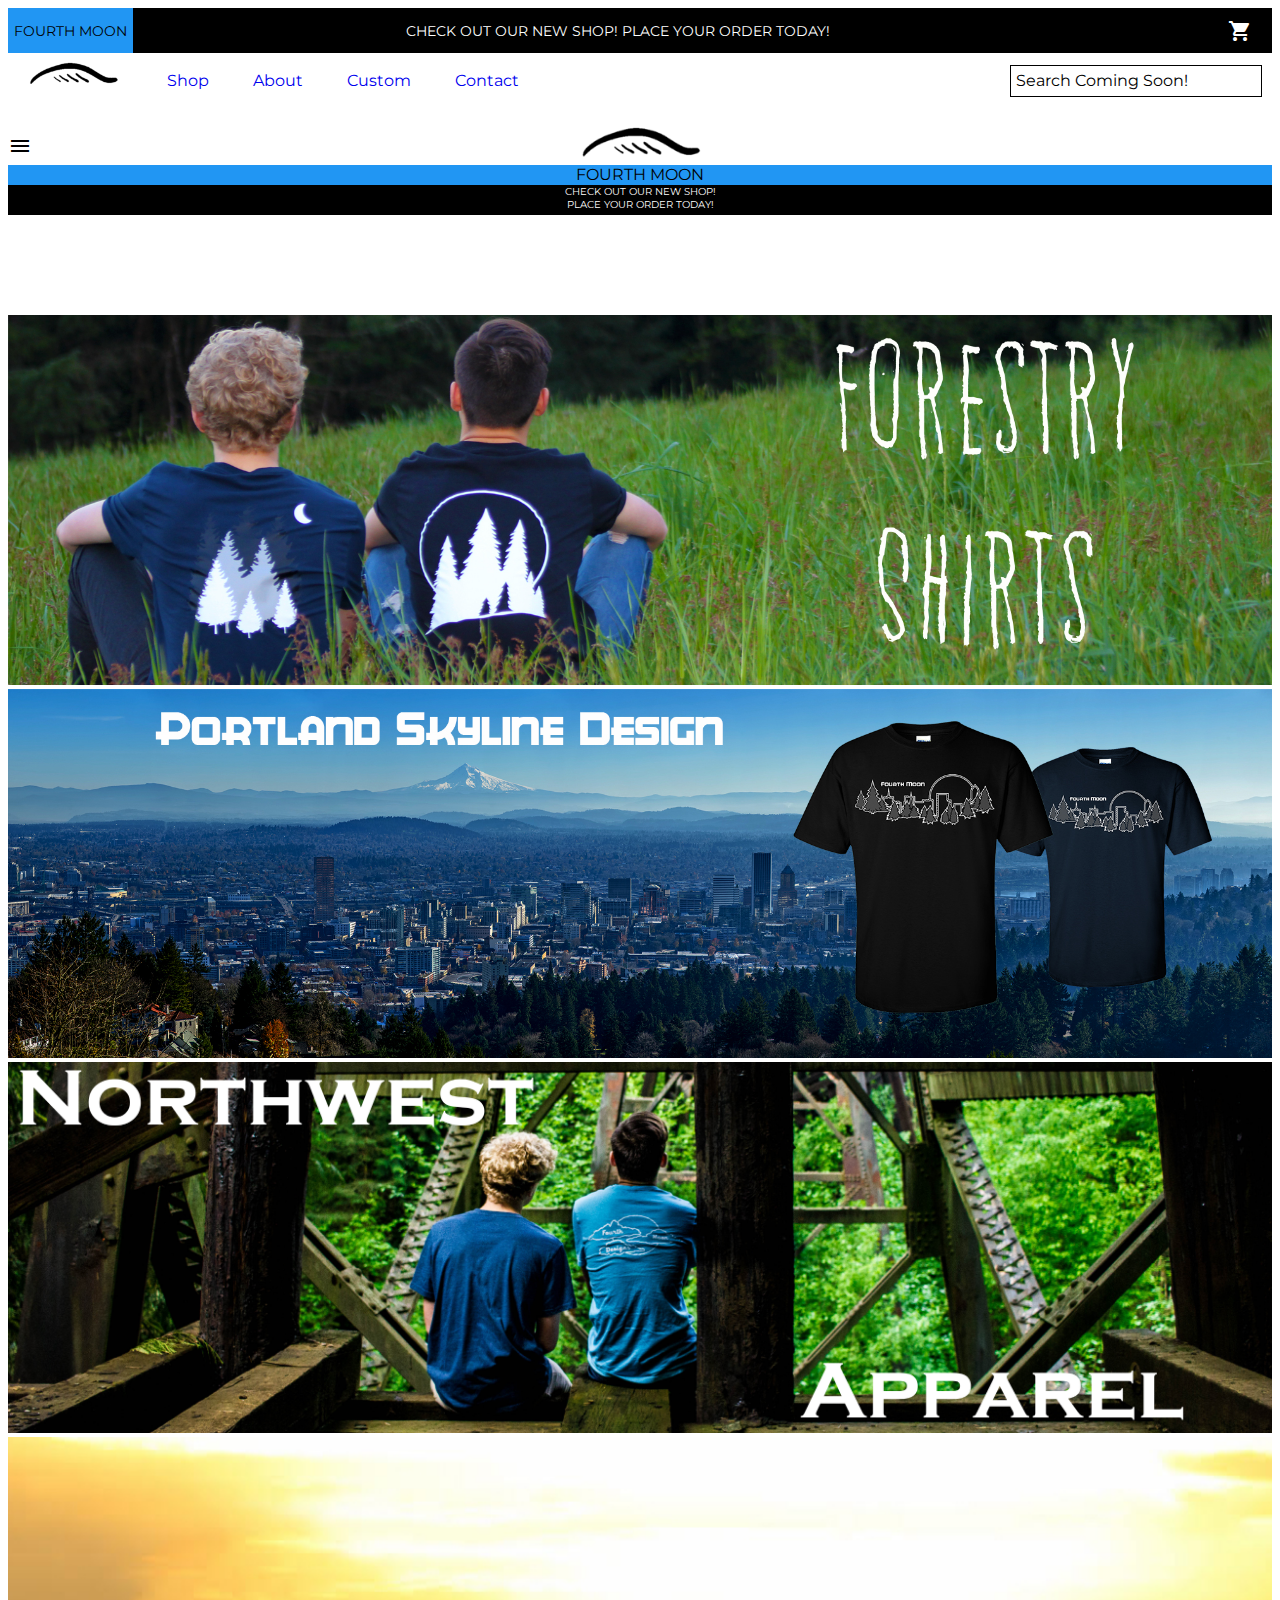
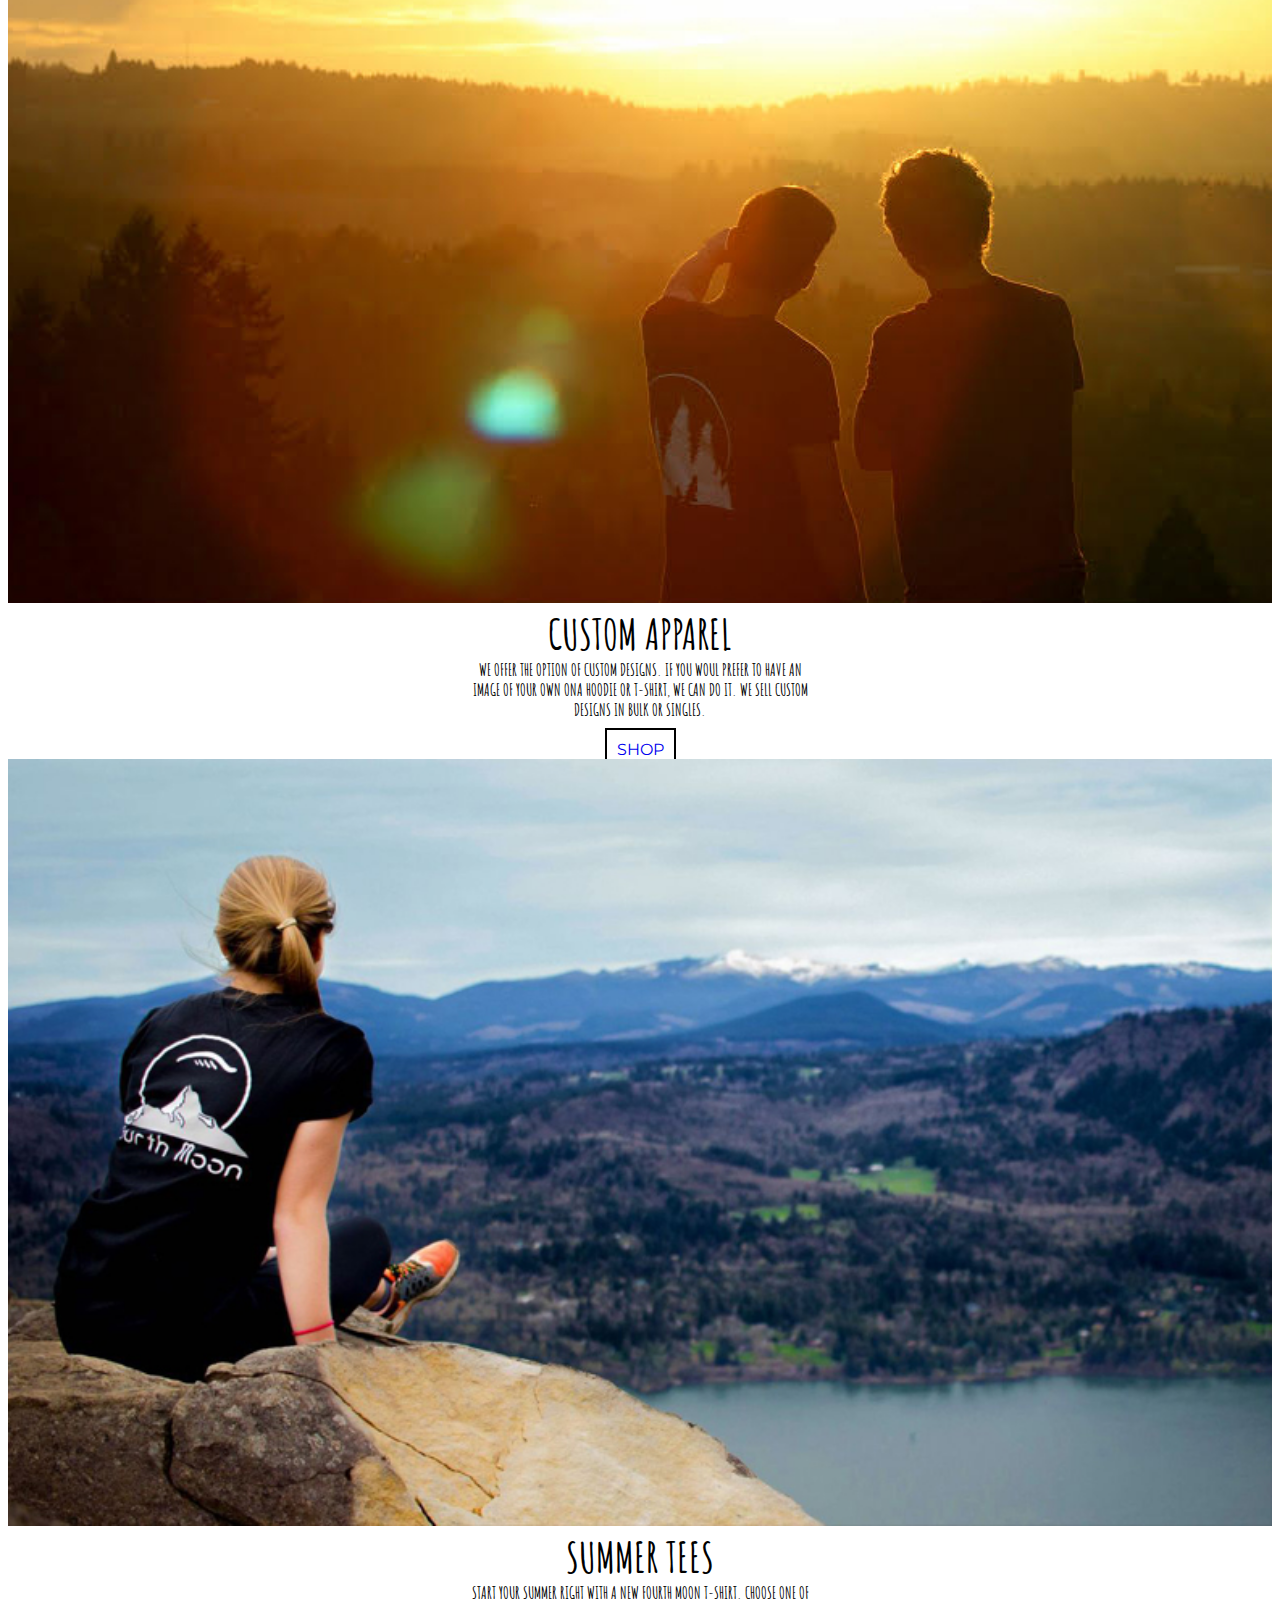
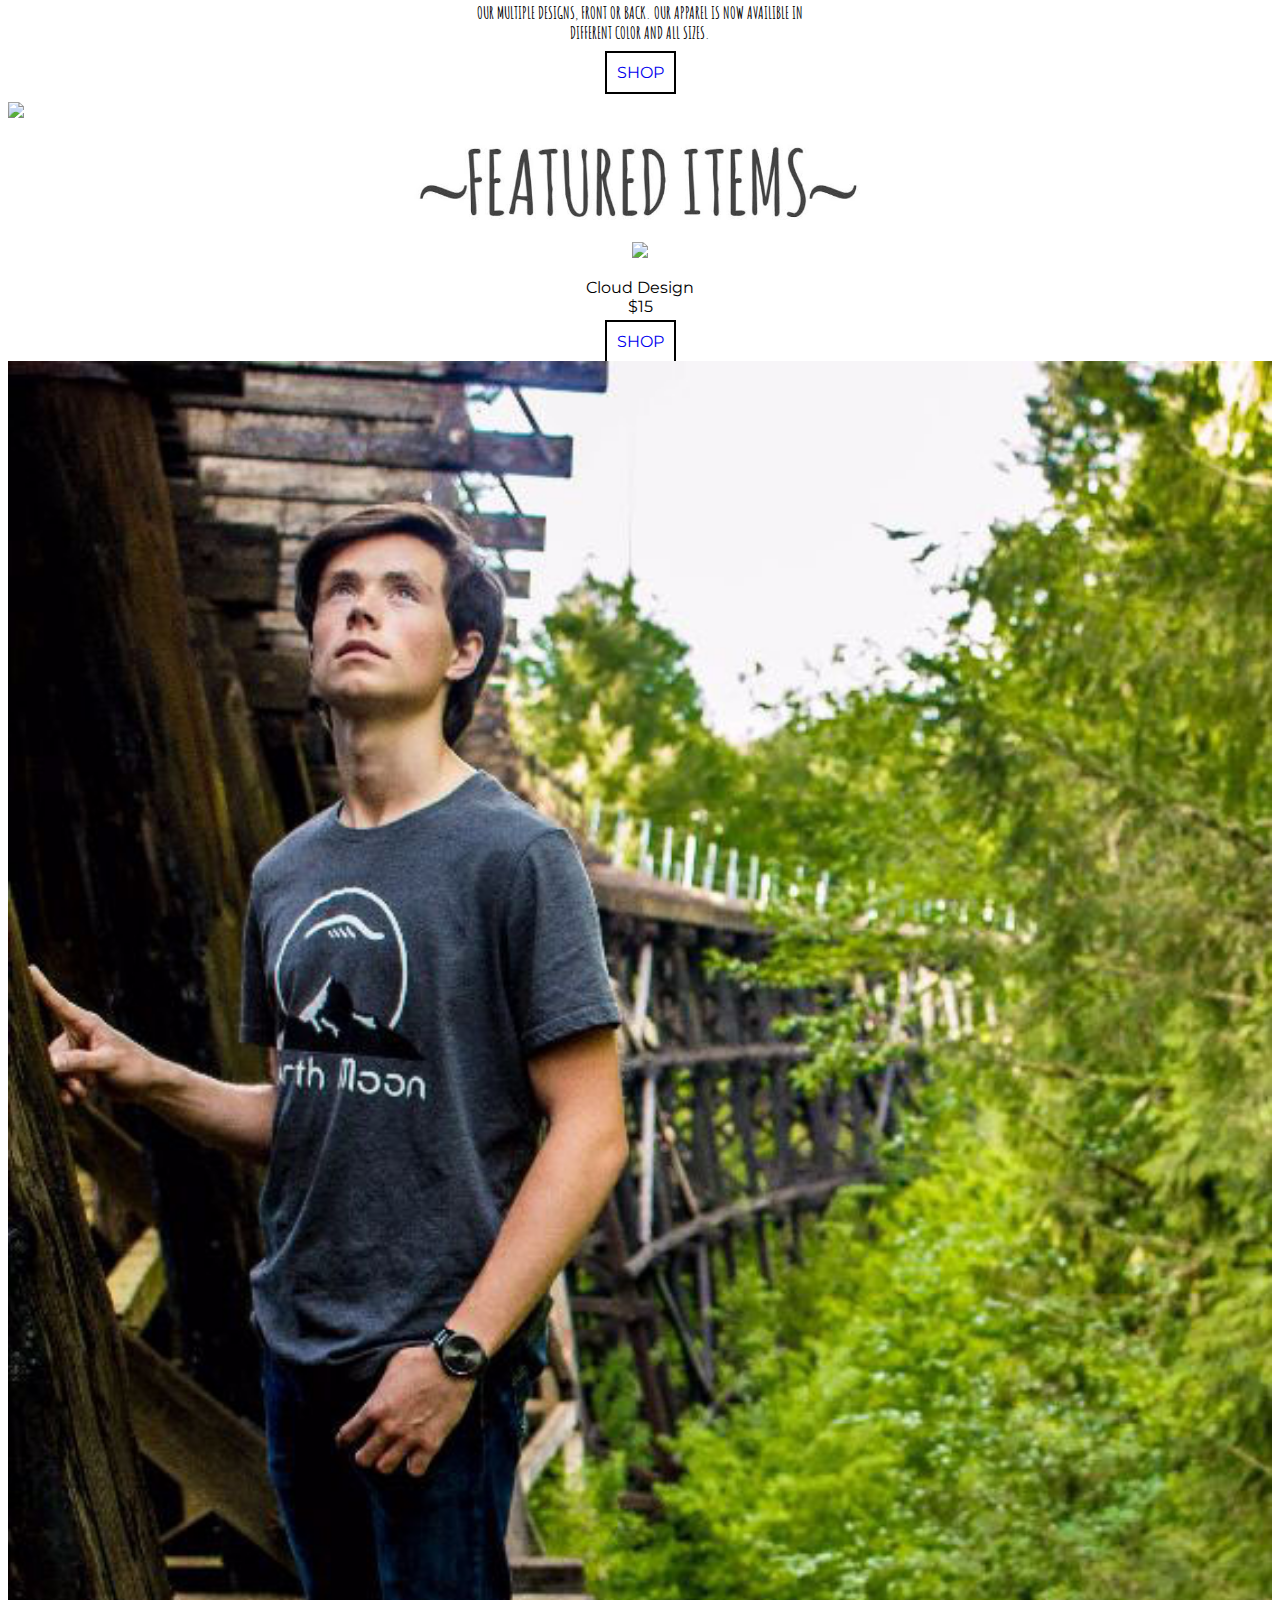
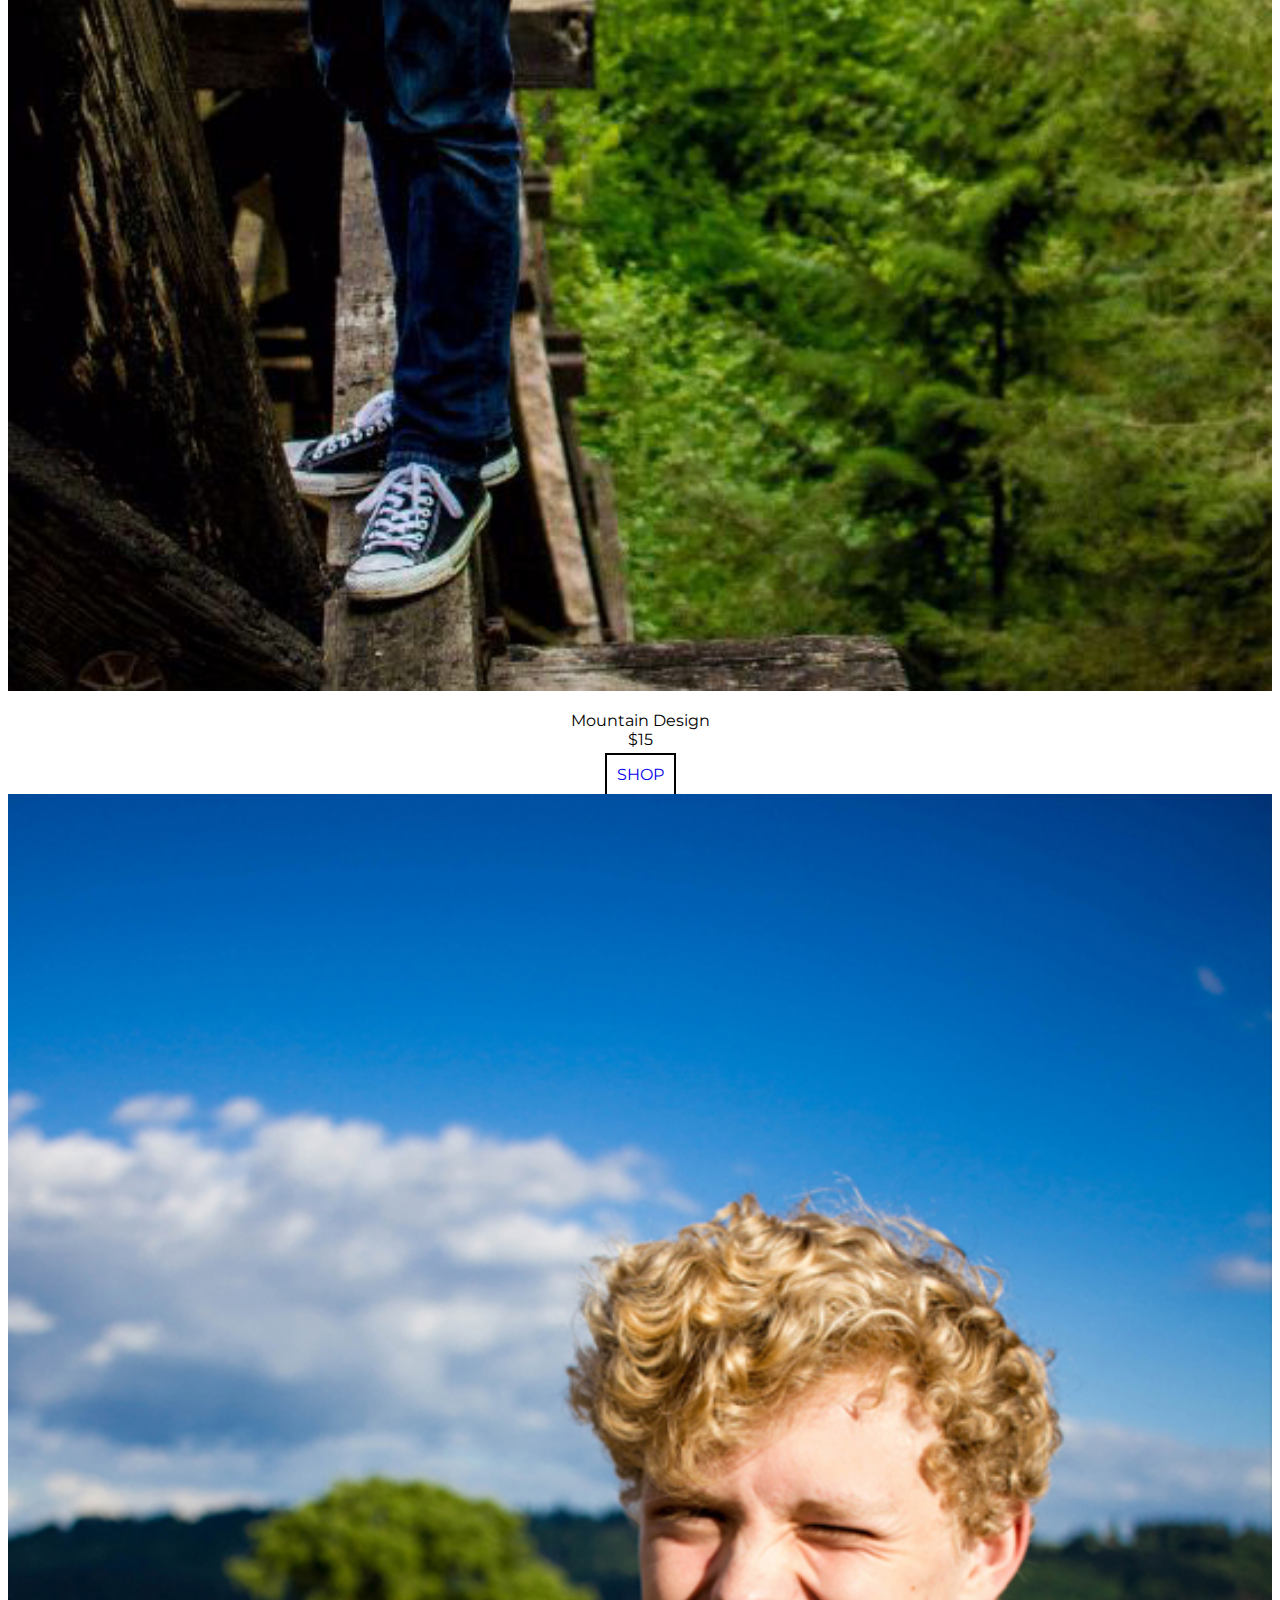
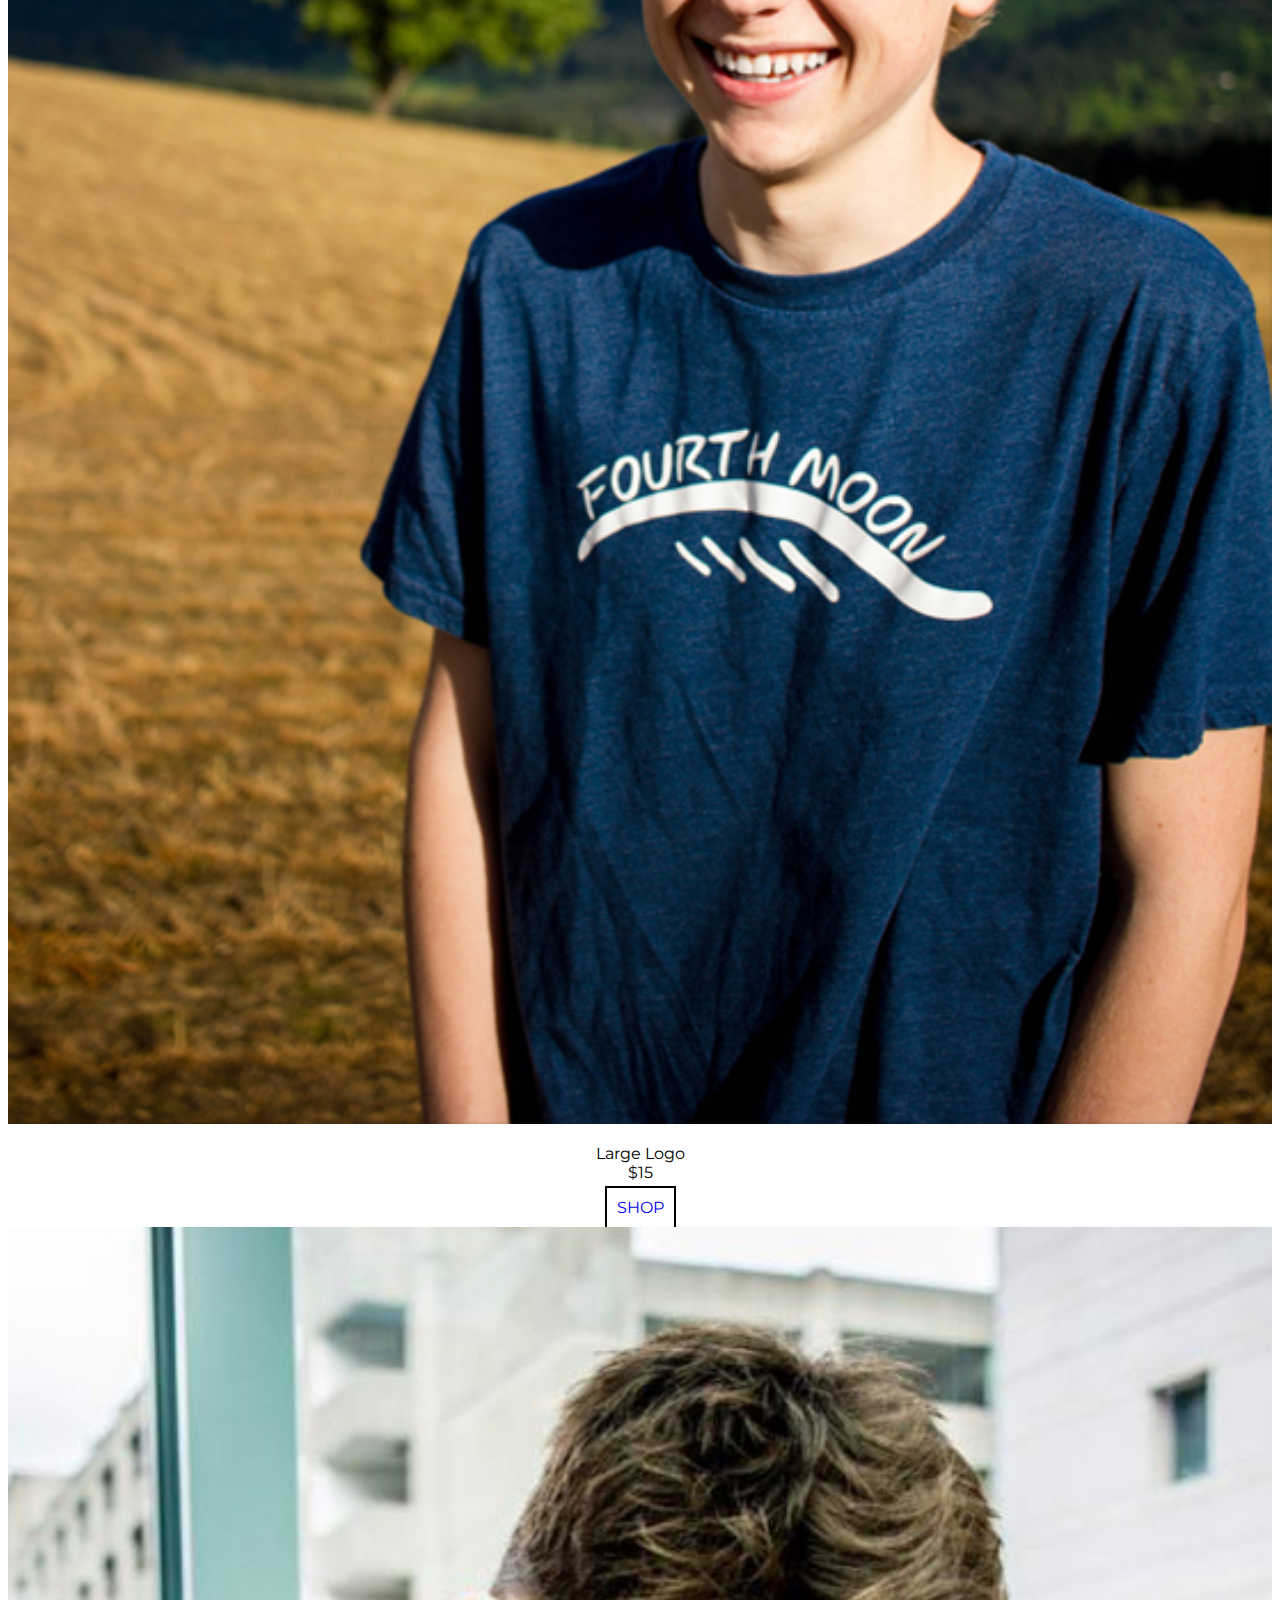
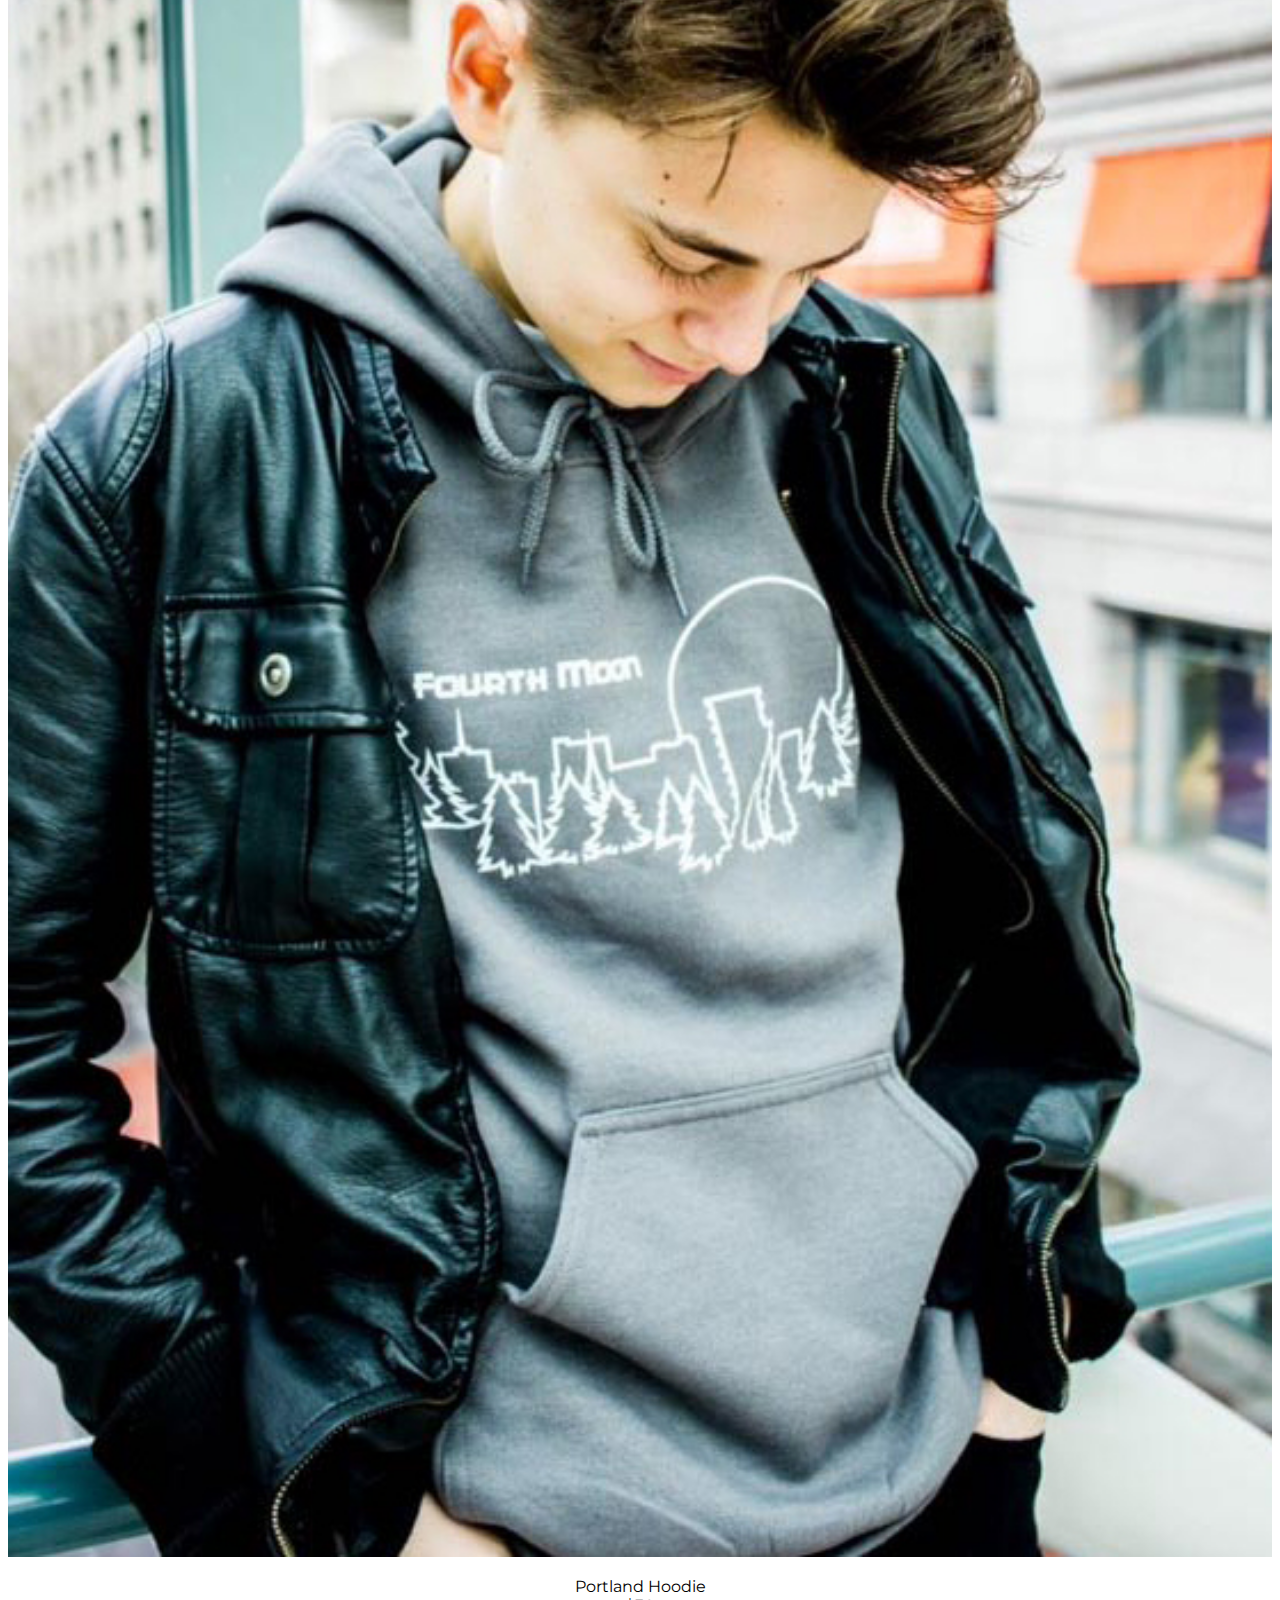
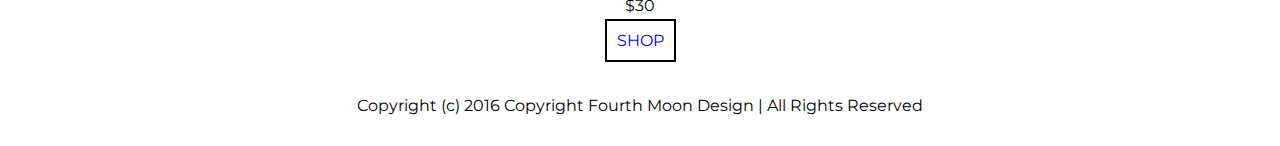
==== index.html @ 60576c17 "Version 1.0" ====
<!-- BEFORE UPLOAD:
-ADD HOTJAR STUFF
-ADD PHP STUFF
-->

<!DOCTYPE html>

<html>

<head>
  <!-- Stylesheet and Framework -->
  <link rel="stylesheet" href="http://www.w3schools.com/lib/w3.css">
  <link rel="stylesheet" type="text/css" href="style.css">
  <script src="http://ajax.googleapis.com/ajax/libs/jquery/1.12.2/jquery.min.js"></script>
  <!-- Slideshow -->
  <link rel="stylesheet" type="text/css" href="http://cdn.jsdelivr.net/jquery.slick/1.5.9/slick.css"/>
  <link rel="stylesheet" type="text/css" href="slick/slick-theme.css"/>
  <!-- Link to Google Resources -->
  <link href="https://fonts.googleapis.com/icon?family=Material+Icons" rel="stylesheet">
  <!-- Fonts -->
  <link href='https://fonts.googleapis.com/css?family=Montserrat:700' rel='stylesheet' type='text/css'>
  <link href='https://fonts.googleapis.com/css?family=Roboto:500' rel='stylesheet' type='text/css'>
  <link href='https://fonts.googleapis.com/css?family=Amatic+SC' rel='stylesheet' type='text/css'>
  <!-- Title and Favicon -->
  <title>Fourth Moon Design</title>
  <link rel="shortcut icon" href="favicon.ico" type="image/x-icon">
  <!-- Meta and Credits -->
  <meta name="description" content="Fourth Moon Design">
  <meta name="keywords" content="HTML,CSS,Javascript,PHP">
  <meta name="author" content="Spencer Sproul">
  <!-- Mobile Stuff -->
  <meta content='width=device-width, initial-scale=1.0, maximum-scale=1.0, user-scalable=0' name='viewport' /></head>

<body>

  <!-- Header -->

<header class="w3-top w3-hide-medium w3-hide-small">

  <!-- Announcement Bar -->

  <div id='fbar'><p>FOURTH MOON</p></div>

  <div id='abar'>
    <p>CHECK OUT OUR NEW SHOP! PLACE YOUR ORDER TODAY!<a id="cart" href="http://shop.fourthmoondesign.com"><i class="material-icons">shopping_cart</i></a></p>
  </div>

  <!-- Navigation -->

  <ul class="navbar">
    <li id="logo"><a href="index.html"><img class="logo" src="img/navlogo-invert.png"></a></li>
    <li><a href="http://shop.fourthmoondesign.com">Shop</a></li>
    <li><a href="about.html">About</a></li>
    <li><a href="custom.html">Custom</a></li>
    <li><a href="contact.html">Contact</a></li>
    <li id="search"><p style="margin-top:-18px;margin-left:5px;">Search Coming Soon!</p></li>
  </ul>
</header>

<!-- Mobile Header -->

<header style="background-color:#FFF;" class="w3-top w3-hide-large">

  <nav class="w3-sidenav w3-animate-left w3-top" style="display:none">
    <a href="javascript:void(0)" onclick="w3_close()" class="w3-closenav w3-dark-grey"><i class="material-icons">clear</i> Menu</a>
    <a href="index.html"><i class="material-icons">home</i> Home</a>
    <a href="about.html"><i class="material-icons">info</i> About</a>
    <a href="http://shop.fourthmoondesign.com"><i class="material-icons">shopping_cart</i> Shop</a>
    <a href="custom.html"><i class="material-icons">mode_edit</i> Custom</a>
    <a href="contact.html"><i class="material-icons">phone</i> Contact</a>
  </nav>

  <div class="w3-top topbar w3-container">
    <span class="w3-opennav w3-xlarge" onclick="w3_open()"><i id="menui" class="material-icons w3-xxlarge">menu</i></span>
    <img id="logom" src="img/navlogo-invert.png" alt="Logo">
  </div>

  <script>
    function w3_open() {
      document.getElementsByClassName("w3-sidenav")[0].style.display = "block";
    }

    function w3_close() {
      document.getElementsByClassName("w3-sidenav")[0].style.display = "none";
    }
  </script>

  <div id="mfbar"><p>FOURTH MOON</p></div>
  <div id="mabar"><p>CHECK OUT OUR NEW SHOP!<br>PLACE YOUR ORDER TODAY!</p></div>


</header>


<!-- Content -->

<div class="slideshow">
  <div><a href="http://shop.fourthmoondesign.com"><img src="img/slide/forest.jpg"></a></div>
  <div><a href="http://shop.fourthmoondesign.com"><img src="img/slide/skyline.jpg"></a></div>
  <div><a href="http://shop.fourthmoondesign.com"><img src="img/slide/chrispetebridge.jpg"></a></div>
</div>

<script src="http://code.jquery.com/jquery-1.11.0.min.js"></script>
<script src="http://code.jquery.com/jquery-migrate-1.2.1.min.js"></script>
<script type="text/javascript" src="http://cdn.jsdelivr.net/jquery.slick/1.5.9/slick.min.js"></script>
<script type="text/javascript">
    $(document).ready(function(){
        $('.slideshow').slick();
    });

    $('.slideshow').slick({
      autoplay: true,
      autoplaySpeed: 6000,
      adaptiveHeight: true,
      pauseOnHover: false,
      arrows: false,
  });
</script>

<div class="w3-half">
    <img src="img/customapparel.jpg">
    <div style="text-align:center;" class="w3-container">
      <p style="font-family:'Amatic SC';font-size:42px;font-weight:bold;margin:0;">CUSTOM APPAREL</p>
      <p style="font-family:'Amatic SC';font-weight:bold;margin:0;margin-bottom:20px;">
        WE OFFER THE OPTION OF CUSTOM DESIGNS. IF YOU WOUL PREFER TO HAVE AN
        <br>IMAGE OF YOUR OWN ONA HOODIE OR T-SHIRT, WE CAN DO IT. WE SELL CUSTOM
        <br>DESIGNS IN BULK OR SINGLES.</p>
          <a class="button" href="custom.html">SHOP</a>
    </div>
</div>

<div class="w3-half">
    <img src="img/summertees.jpg">
    <div style="text-align:center" class="w3-container">
      <p style="font-family:'Amatic SC';font-size:42px;font-weight:bold;margin:0;">SUMMER TEES</p>
      <p style="font-family:'Amatic SC';margin:0;font-weight:bold;margin-bottom:20px;">
        START YOUR SUMMER RIGHT WITH A NEW FOURTH MOON T-SHIRT. CHOOSE ONE OF
        <br>OUR MULTIPLE DESIGNS, FRONT OR BACK. OUR APPAREL IS NOW AVAILIBLE IN
        <br>DIFFERENT COLOR AND ALL SIZES.</p>
        <a class="button" href="http://shop.fourthmoondesign.com">SHOP</a>
    </div>
</div>

<img style="margin-top:20px;" src="img/double.jpg">

<div class="featured">

<img style="width:40%;display:block;margin:0 auto;" src="img/featureditems.jpg">

<div class="w3-quarter">
    <img src="img/chriscar.jpg" style="width:100%">
    <div class="w3-container">
      <p>Cloud Design<br>$15</p>
      <a href="http://shop.fourthmoondesign.com">SHOP</a>
    </div>
</div>

<div class="w3-quarter">
  <img src="img/trevortracks.jpg" style="width:100%">
  <div class="w3-container">
    <p>Mountain Design<br>$15</p>
    <a href="http://shop.fourthmoondesign.com">SHOP</a>
  </div>
</div>

<div class="w3-quarter">
  <img src="img/peterabout.jpg" style="width:100%">
  <div class="w3-container">
    <p>Large Logo<br>$15</p>
    <a href="http://shop.fourthmoondesign.com">SHOP</a>
  </div>
</div>

<div class="w3-quarter">
  <img src="img/ian.jpg" style="width:100%">
  <div class="w3-container">
    <p>Portland Hoodie<br>$30</p>
    <a href="http://shop.fourthmoondesign.com">SHOP</a>
  </div>
</div>

</div>

<footer>
  <p>Copyright (c) 2016 Copyright Fourth Moon Design | All Rights Reserved</p>
</footer>

</body>

</html>
---- style.css ----
html {
  background-color: #FFF;
  height: 100%;
  max-width: 100%;
  margin: 0;
}

.material-icons {
  vertical-align: middle;
}

a {
  text-decoration: none;
}

img {
  width: 100%;
}

/* Announcement Bar */

#fbar {
  position: absolute;
  background-color: #2196F3;
  height: 45px;
  width: 125px;
  z-index: 1;
  font-family: "Montserrat";
  font-size: 14px;
  text-align: center;
}

#abar {
  text-align: center;
  position: relative;
  background-color: #000;
  height: 45px;
  width: 100%;
  font-family: "Montserrat";
  font-size: 14px;
  color: #FFF;
  display: inline-block;
}

#mfbar {
  font-family: "Montserrat";
  text-align: center;
  width: 100%;
  background-color: #2196F3;
  height: 20px;
  margin-top: -10px;
}

#mabar {
  margin-top: -10px;
  text-align: center;
  font-size: 10px;
  color: #FFF;
  font-family: "Montserrat";
  width: 100%;
  background-color: #000;
  height: 30px;
}

#cart {
  float: right;
  color: #FFF;
  margin-right: 20px;
  margin-top: -3px;
}

#cart:hover {
  transition: opacity 0.25s ease;
  opacity: .5;
}

/* Navbar */

nav a {
  font-family: "Montserrat";
  height: 50px;
}

.w3-sidenav {
  z-index: 2;
}

.navbar {
  list-style-type: none;
  height: 60px;
  background: rgba(255,255,255,0.7);
  margin-top: -5px;
  font-family: "Montserrat";
}

.navbar li {
  display: inline;
  margin-left: 40px;
  line-height: 65px;
}

.topbar {
  background-color: #FFF;
  position: relative;
  margin: 0 auto;
}

#logo {
  margin-left: -25px;
}

#logom {
  max-height: 35px;
  width: auto;
  display: block;
  margin: 0 auto;
  margin-top: 10px;
}

#menui {
  position: absolute;
  margin-top: 10px;
}

.logo {
  max-width: 100px;
  height: auto;
}

.navbar li:hover {
  transition: color 0.25s ease;
  color: #2196F3;
}

#search {
  width: 250px;
  height: 30px;
  float: right;
  border: 1px solid black;
  margin: 10px;
  margin-top: 17px;
}

/* Slideshow */

.slideshow {
  position: relative;
  margin: 0;
  margin-top: 100px;
  margin-bottom: 0;
}

/* Content */

textarea {
  height: 100px;
}

#map {
  width: 100%;
  height: 300px;
  background-color: #ccc;
  float: right;
  margin-top: 10px;
}

.featured {
  text-align: center;
  font-family: "Montserrat";
}

.featured a {
  padding: 10px;
  background-color: white;
  border: 2px solid black;
}

.featured a:hover {
  transition: background-color .25s ease;
  background-color: #000;
  transition: color .25s ease;
  color: #FFF;
}

.featured p {
  font-family: "Montserrat";
  text-align: center;
}

.frontimg img {
  margin-top: 5px;
  margin:
}

.featured div {
  margin-bottom: 10px;
}

.team p {
  font-family: 'Montserrat';
  text-align: center;
}

.team {
  padding: 0;
}

.title {
  font-family: "Roboto";
  font-size: 32px;
  font-weight: bold;
  text-align: center;
}

.promotext {
  font-family: "Montserrat";
  font-size: 16px;;
  clear: both;
  margin-top: -25px;
  word-wrap: break-word;
}

@media screen only and (min-width: 600px){
  .promotext{
    font-size: 50px;
  }
}

.button {
  padding: 10px;
  background-color: white;
  border: 2px solid black;
  font-family: 'Montserrat';
  text-align: center;
}

.button:hover {
  transition: background-color .25s ease;
  background-color: #000;
  transition: color .25s ease;
  color: #FFF;
}

/* Footer */

footer {
  background-color: #FFF;
  text-align: center;
  font-family: "Montserrat";
  height: 80px;
  clear: both;
  position: relative;
}

footer p{
  line-height: 80px;
}
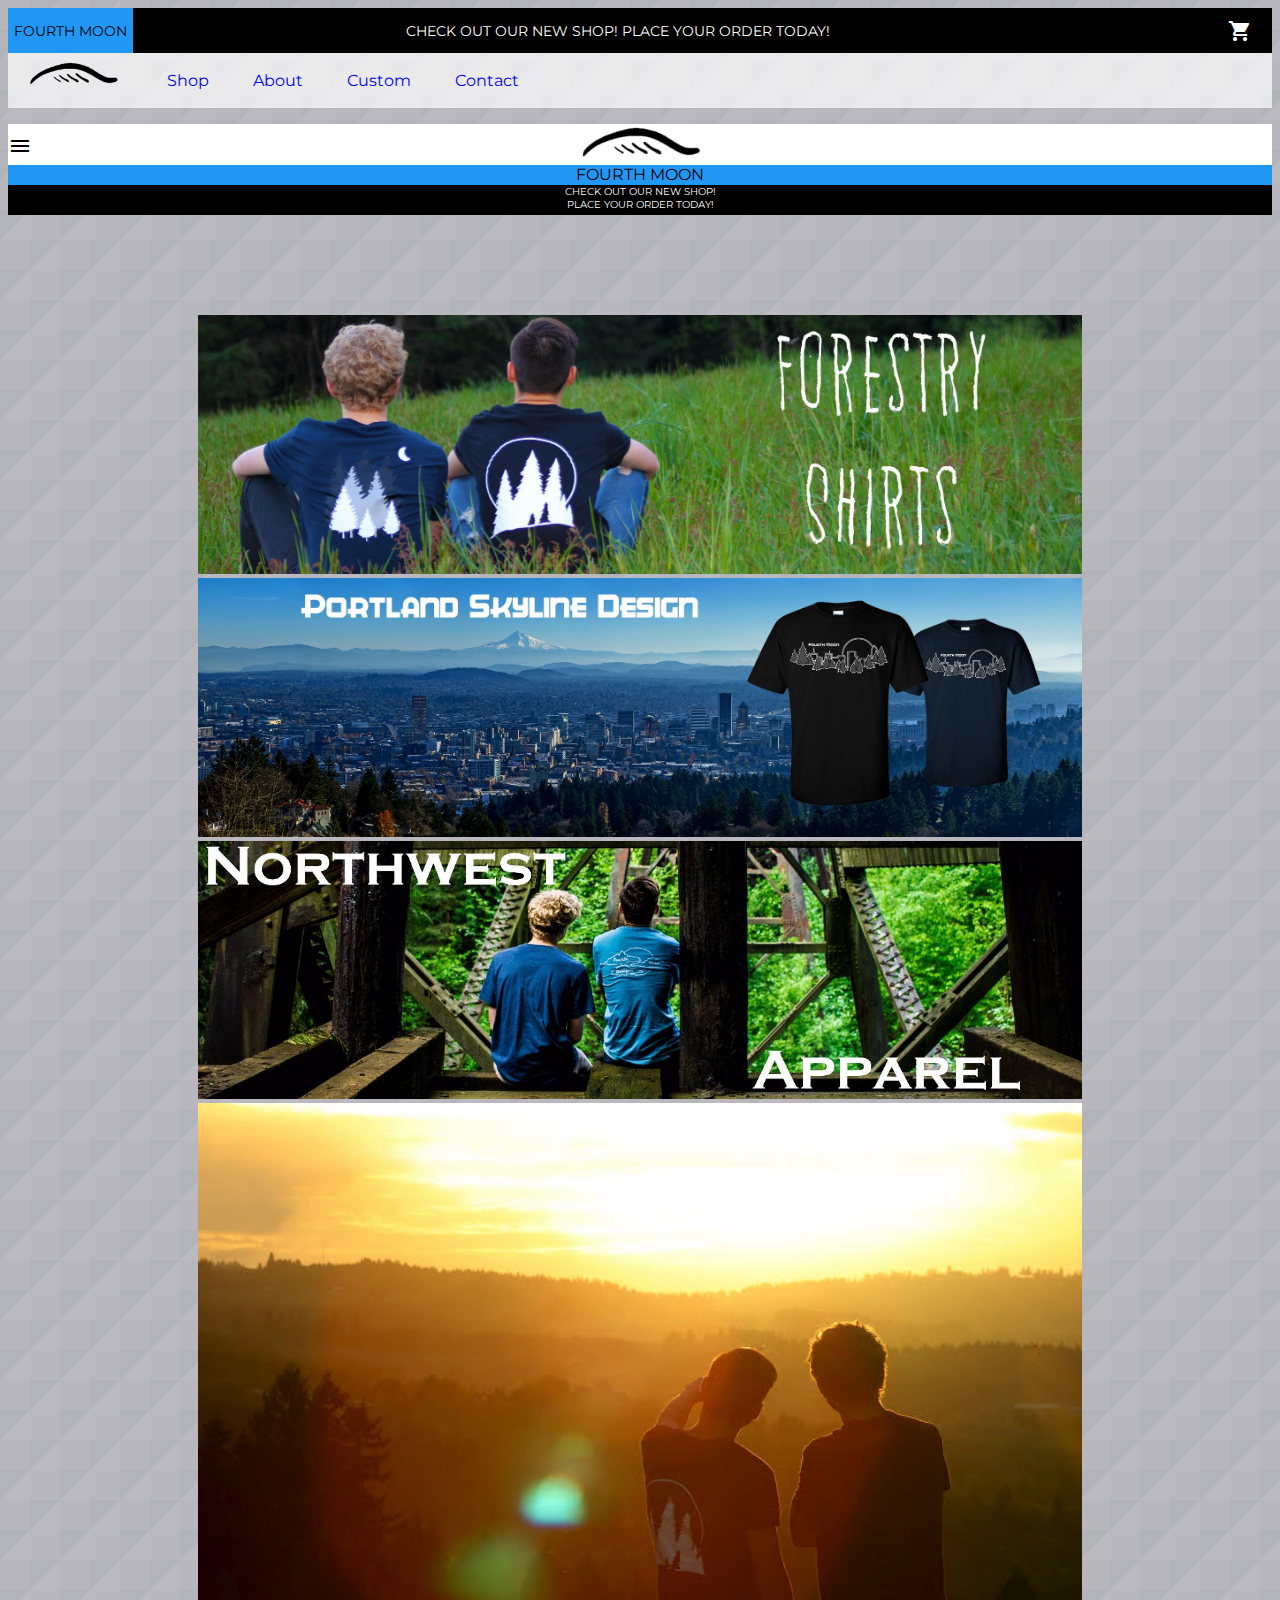
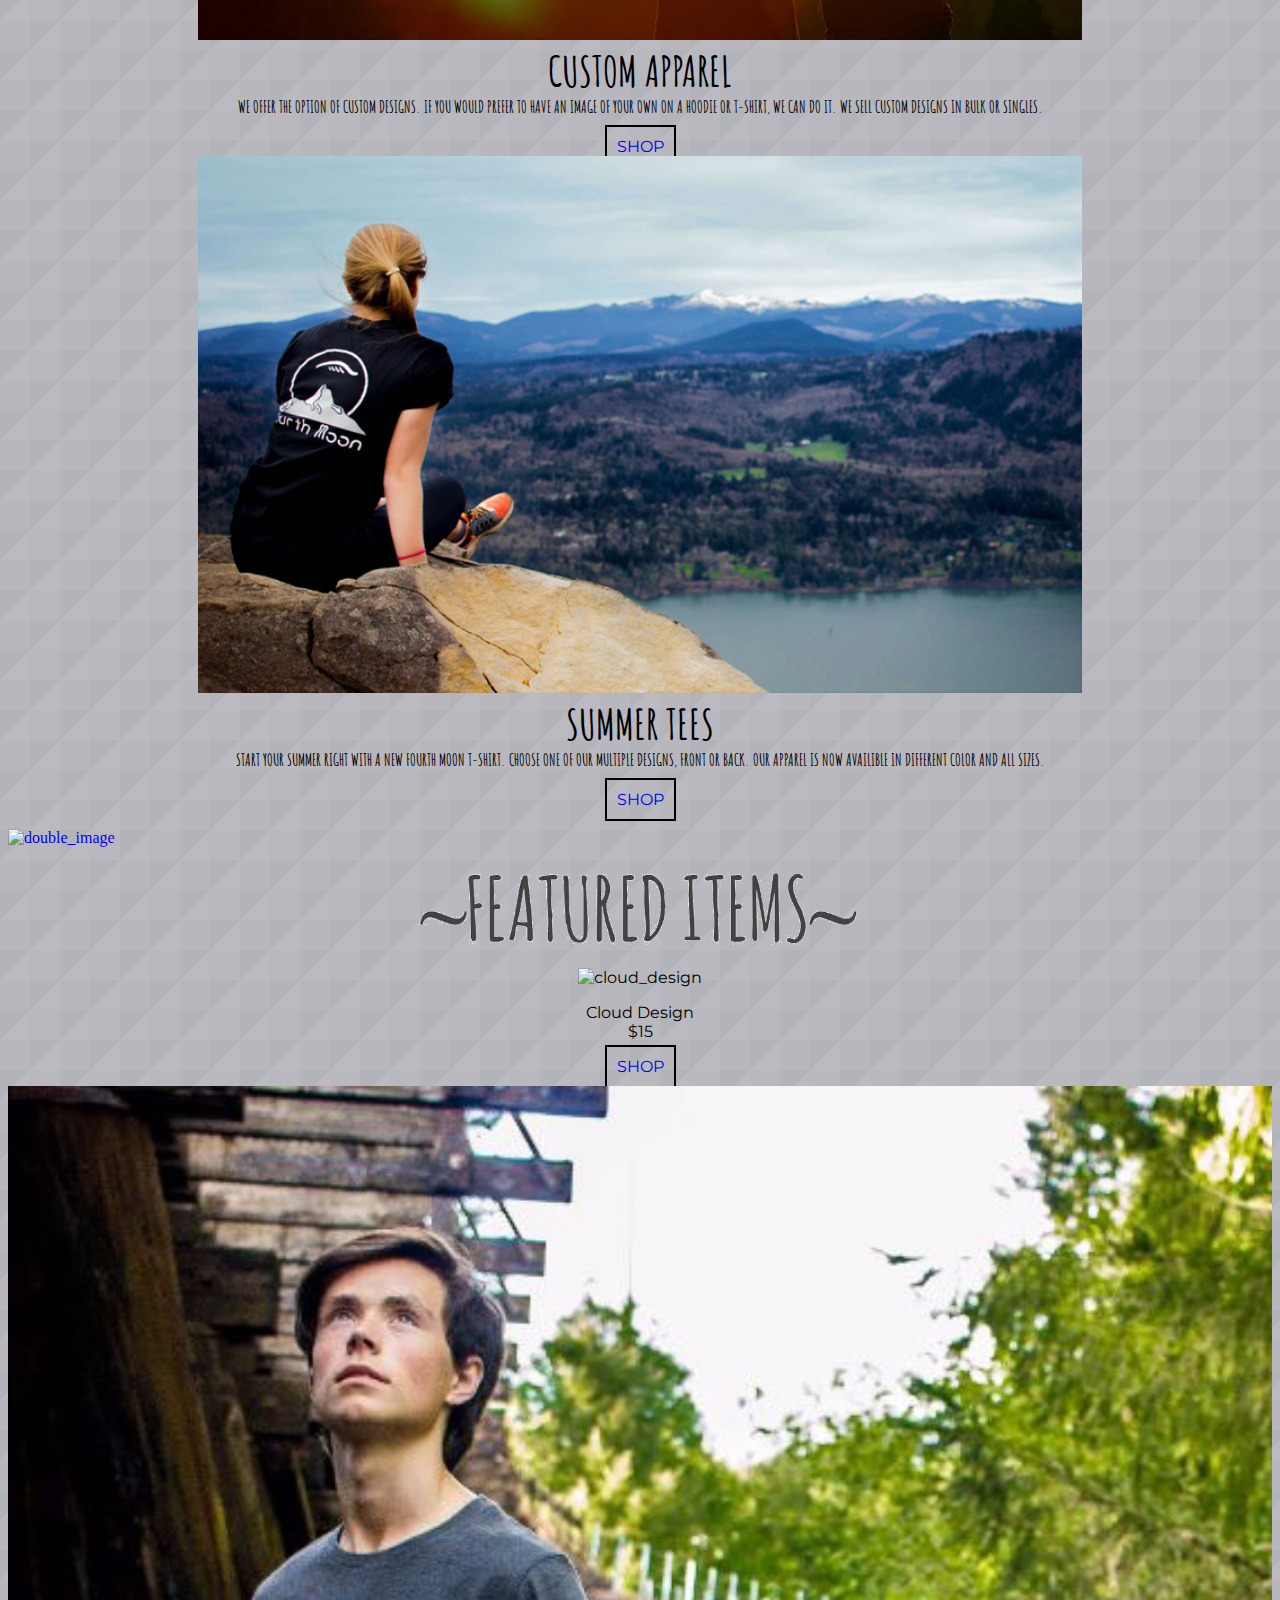
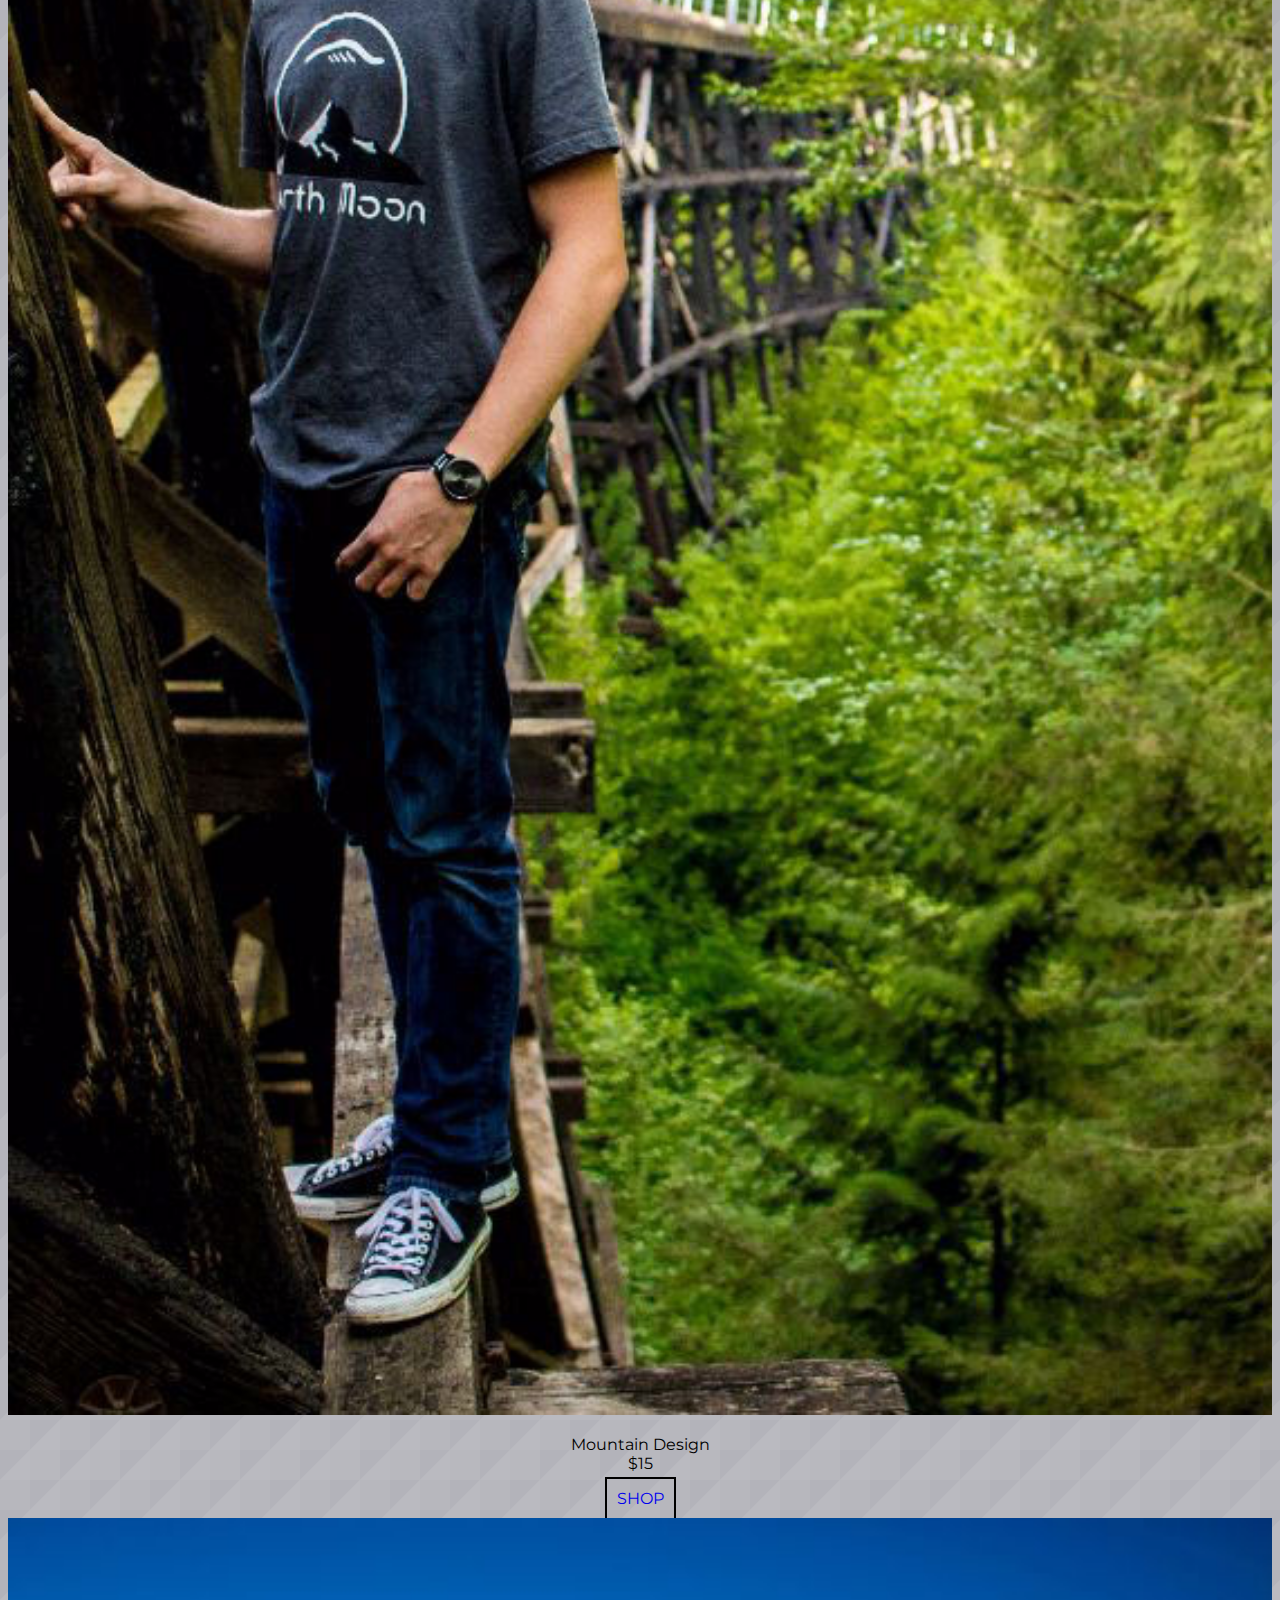
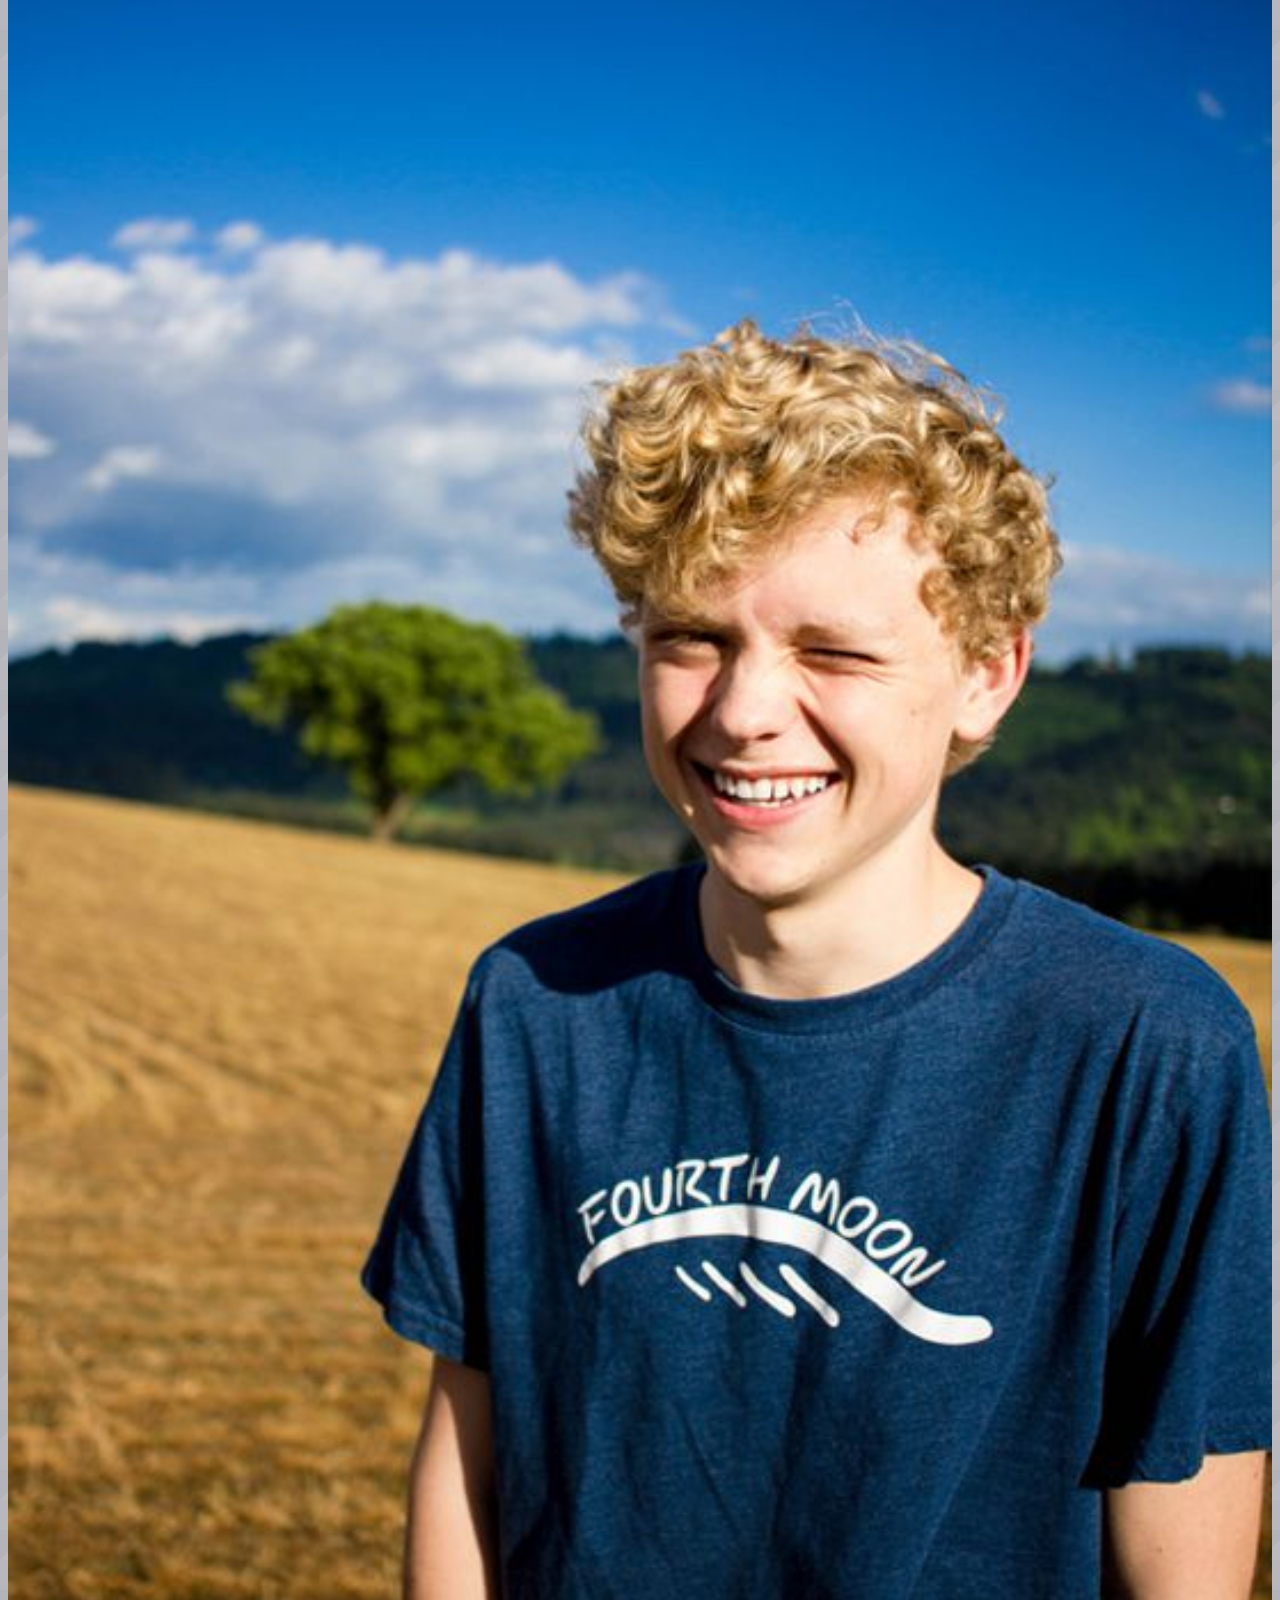
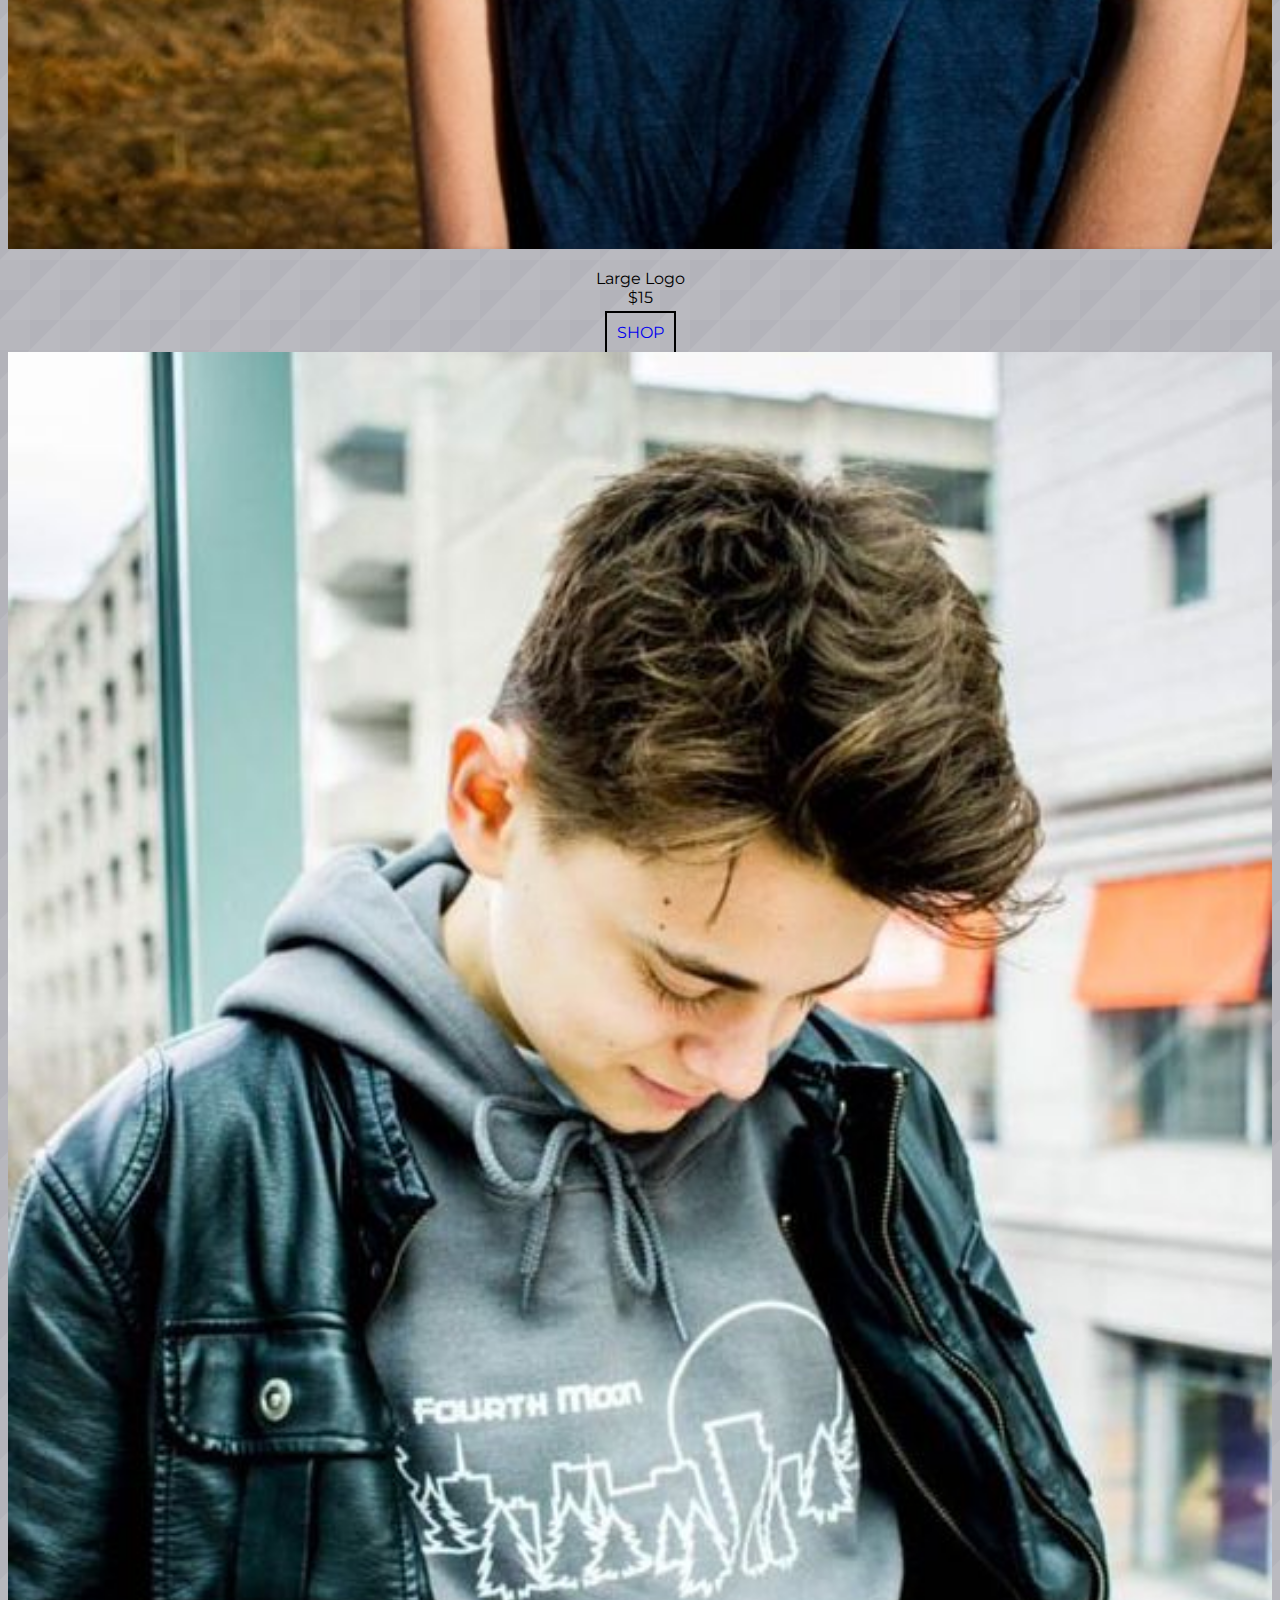
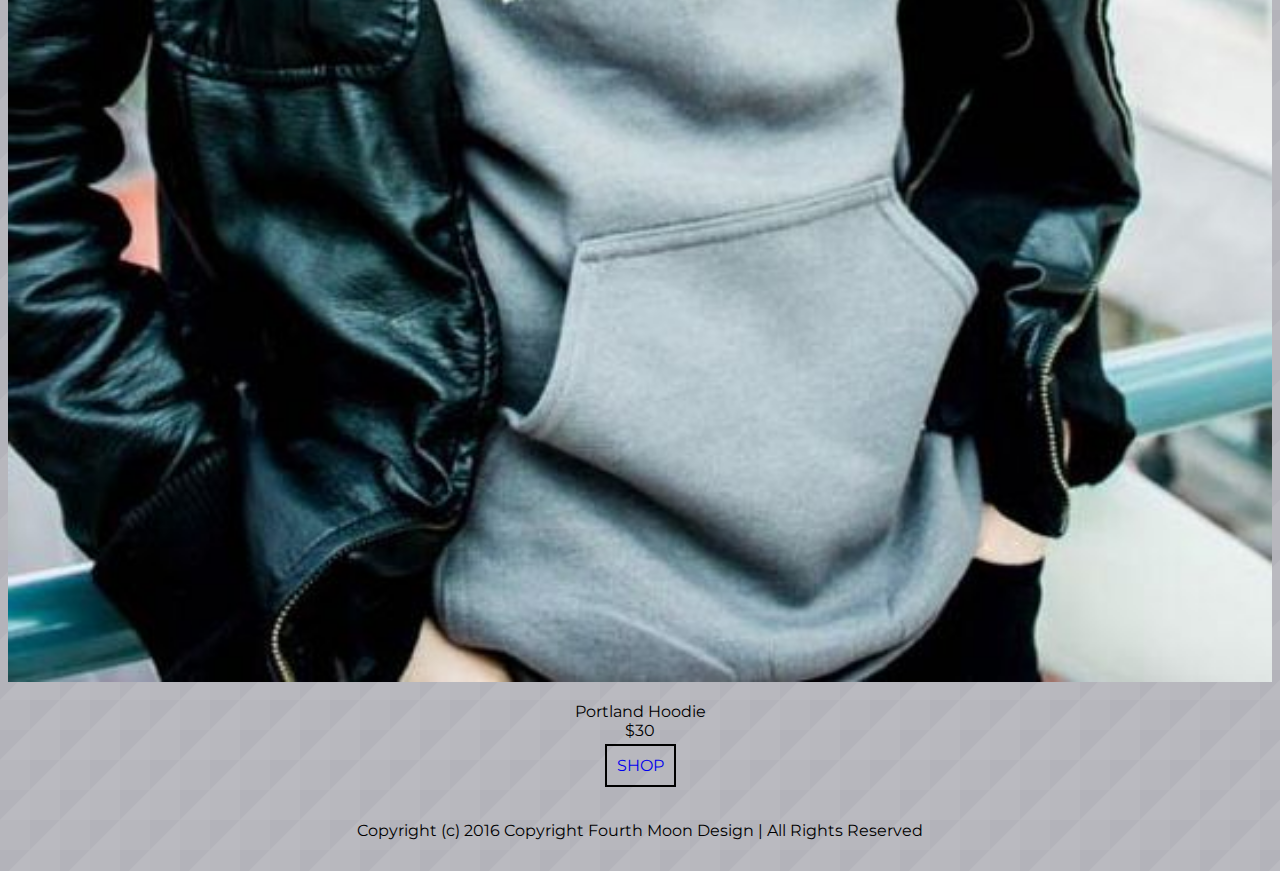
==== commit 9adf5f56: "Design Changes" ====
--- a/index.html
+++ b/index.html
@@ -21,7 +21,7 @@
   <!-- Fonts -->
   <link href='https://fonts.googleapis.com/css?family=Montserrat:700' rel='stylesheet' type='text/css'>
   <link href='https://fonts.googleapis.com/css?family=Roboto:500' rel='stylesheet' type='text/css'>
-  <link href='https://fonts.googleapis.com/css?family=Amatic+SC' rel='stylesheet' type='text/css'>
+  <link href="https://fonts.googleapis.com/css?family=Amatic+SC" rel="stylesheet" type="text/css">
   <!-- Title and Favicon -->
   <title>Fourth Moon Design</title>
   <link rel="shortcut icon" href="favicon.ico" type="image/x-icon">
@@ -30,7 +30,18 @@
   <meta name="keywords" content="HTML,CSS,Javascript,PHP">
   <meta name="author" content="Spencer Sproul">
   <!-- Mobile Stuff -->
-  <meta content='width=device-width, initial-scale=1.0, maximum-scale=1.0, user-scalable=0' name='viewport' /></head>
+  <meta content='width=device-width, initial-scale=1.0, maximum-scale=1.0, user-scalable=0' name='viewport'>
+<script>
+    (function(h,o,t,j,a,r){
+        h.hj=h.hj||function(){(h.hj.q=h.hj.q||[]).push(arguments)};
+        h._hjSettings={hjid:217158,hjsv:5};
+        a=o.getElementsByTagName('head')[0];
+        r=o.createElement('script');r.async=1;
+        r.src=t+h._hjSettings.hjid+j+h._hjSettings.hjsv;
+        a.appendChild(r);
+    })(window,document,'//static.hotjar.com/c/hotjar-','.js?sv=');
+</script>
+  </head>
 
 <body>
 
@@ -43,18 +54,17 @@
   <div id='fbar'><p>FOURTH MOON</p></div>
 
   <div id='abar'>
-    <p>CHECK OUT OUR NEW SHOP! PLACE YOUR ORDER TODAY!<a id="cart" href="http://shop.fourthmoondesign.com"><i class="material-icons">shopping_cart</i></a></p>
+    <p>CHECK OUT OUR NEW SHOP! PLACE YOUR ORDER TODAY!<a id="cart" href="http://shop.fourthmoondesign.com"><span class="material-icons">shopping_cart</span></a></p>
   </div>
 
   <!-- Navigation -->
 
   <ul class="navbar">
-    <li id="logo"><a href="index.html"><img class="logo" src="img/navlogo-invert.png"></a></li>
+    <li id="logo"><a href="index.php"><img class="logo" src="img/navlogo-invert.png" alt="logo"></a></li>
     <li><a href="http://shop.fourthmoondesign.com">Shop</a></li>
-    <li><a href="about.html">About</a></li>
-    <li><a href="custom.html">Custom</a></li>
-    <li><a href="contact.html">Contact</a></li>
-    <li id="search"><p style="margin-top:-18px;margin-left:5px;">Search Coming Soon!</p></li>
+    <li><a href="about.php">About</a></li>
+    <li><a href="custom.php">Custom</a></li>
+    <li><a href="contact.php">Contact</a></li>
   </ul>
 </header>
 
@@ -63,16 +73,16 @@
 <header style="background-color:#FFF;" class="w3-top w3-hide-large">
 
   <nav class="w3-sidenav w3-animate-left w3-top" style="display:none">
-    <a href="javascript:void(0)" onclick="w3_close()" class="w3-closenav w3-dark-grey"><i class="material-icons">clear</i> Menu</a>
-    <a href="index.html"><i class="material-icons">home</i> Home</a>
-    <a href="about.html"><i class="material-icons">info</i> About</a>
-    <a href="http://shop.fourthmoondesign.com"><i class="material-icons">shopping_cart</i> Shop</a>
-    <a href="custom.html"><i class="material-icons">mode_edit</i> Custom</a>
-    <a href="contact.html"><i class="material-icons">phone</i> Contact</a>
+    <a href="javascript:void(0)" onclick="w3_close()" class="w3-closenav w3-dark-grey"><span class="material-icons">clear</span> Menu</a>
+    <a href="index.php"><span class="material-icons">home</span> Home</a>
+    <a href="about.php"><span class="material-icons">info</span> About</a>
+    <a href="http://shop.fourthmoondesign.com"><span class="material-icons">shopping_cart</span> Shop</a>
+    <a href="custom.php"><span class="material-icons">mode_edit</span> Custom</a>
+    <a href="contact.php"><span class="material-icons">phone</span> Contact</a>
   </nav>
 
   <div class="w3-top topbar w3-container">
-    <span class="w3-opennav w3-xlarge" onclick="w3_open()"><i id="menui" class="material-icons w3-xxlarge">menu</i></span>
+    <span class="w3-opennav w3-xlarge" onclick="w3_open()"><span id="menui" class="material-icons w3-xxlarge">menu</span></span>
     <img id="logom" src="img/navlogo-invert.png" alt="Logo">
   </div>
 
@@ -96,9 +106,9 @@
 <!-- Content -->
 
 <div class="slideshow">
-  <div><a href="http://shop.fourthmoondesign.com"><img src="img/slide/forest.jpg"></a></div>
-  <div><a href="http://shop.fourthmoondesign.com"><img src="img/slide/skyline.jpg"></a></div>
-  <div><a href="http://shop.fourthmoondesign.com"><img src="img/slide/chrispetebridge.jpg"></a></div>
+  <div><a href="http://shop.fourthmoondesign.com"><img src="img/slide/forest.jpg" alt="slide"></a></div>
+  <div><a href="http://shop.fourthmoondesign.com"><img src="img/slide/skyline.jpg" alt="slide"></a></div>
+  <div><a href="http://shop.fourthmoondesign.com"><img src="img/slide/chrispetebridge.jpg" alt="slide"></a></div>
 </div>
 
 <script src="http://code.jquery.com/jquery-1.11.0.min.js"></script>
@@ -118,65 +128,69 @@
   });
 </script>
 
+<div id="twopromo">
+
 <div class="w3-half">
-    <img src="img/customapparel.jpg">
+    <img src="img/customapparel.jpg" alt="custom_apparel">
     <div style="text-align:center;" class="w3-container">
       <p style="font-family:'Amatic SC';font-size:42px;font-weight:bold;margin:0;">CUSTOM APPAREL</p>
-      <p style="font-family:'Amatic SC';font-weight:bold;margin:0;margin-bottom:20px;">
-        WE OFFER THE OPTION OF CUSTOM DESIGNS. IF YOU WOUL PREFER TO HAVE AN
-        <br>IMAGE OF YOUR OWN ONA HOODIE OR T-SHIRT, WE CAN DO IT. WE SELL CUSTOM
-        <br>DESIGNS IN BULK OR SINGLES.</p>
-          <a class="button" href="custom.html">SHOP</a>
+      <p style="font-family:'Amatic SC';font-weight:bold;margin:0;margin-bottom:20px;word-wrap:break-word;">
+        WE OFFER THE OPTION OF CUSTOM DESIGNS. IF YOU WOULD PREFER TO HAVE AN
+        IMAGE OF YOUR OWN ON A HOODIE OR T-SHIRT, WE CAN DO IT. WE SELL CUSTOM
+        DESIGNS IN BULK OR SINGLES.</p>
+          <a class="button" href="custom.php">SHOP</a>
     </div>
 </div>
 
 <div class="w3-half">
-    <img src="img/summertees.jpg">
+    <img id="down" src="img/summertees.jpg" alt="summer_tees">
     <div style="text-align:center" class="w3-container">
       <p style="font-family:'Amatic SC';font-size:42px;font-weight:bold;margin:0;">SUMMER TEES</p>
-      <p style="font-family:'Amatic SC';margin:0;font-weight:bold;margin-bottom:20px;">
+      <p style="font-family:'Amatic SC';margin:0;font-weight:bold;margin-bottom:20px;word-wrap:break-word;">
         START YOUR SUMMER RIGHT WITH A NEW FOURTH MOON T-SHIRT. CHOOSE ONE OF
-        <br>OUR MULTIPLE DESIGNS, FRONT OR BACK. OUR APPAREL IS NOW AVAILIBLE IN
-        <br>DIFFERENT COLOR AND ALL SIZES.</p>
+        OUR MULTIPLE DESIGNS, FRONT OR BACK. OUR APPAREL IS NOW AVAILIBLE IN
+        DIFFERENT COLOR AND ALL SIZES.</p>
         <a class="button" href="http://shop.fourthmoondesign.com">SHOP</a>
     </div>
 </div>
 
-<img style="margin-top:20px;" src="img/double.jpg">
+</div>
+
+<a href="http://shop.fourthmoondesign.com"><img style="margin-top:20px;" src="img/double.jpg" alt="double_image"></a>
 
 <div class="featured">
 
-<img style="width:40%;display:block;margin:0 auto;" src="img/featureditems.jpg">
-
-<div class="w3-quarter">
-    <img src="img/chriscar.jpg" style="width:100%">
+<img style="width:40%;display:block;margin:0 auto;margin-top:1px;" src="img/featureditems.png" alt="featured_items">
+
+<div class="w3-quarter">
+    <img src="img/chriscar.jpg" style="width:100%" alt="cloud_design">
     <div class="w3-container">
       <p>Cloud Design<br>$15</p>
-      <a href="http://shop.fourthmoondesign.com">SHOP</a>
+      <a class="button" href="http://shop.fourthmoondesign.com">SHOP</a>
     </div>
 </div>
 
 <div class="w3-quarter">
-  <img src="img/trevortracks.jpg" style="width:100%">
+  <img src="img/trevortracks.jpg" style="width:100%" alt="mountain_design">
   <div class="w3-container">
     <p>Mountain Design<br>$15</p>
-    <a href="http://shop.fourthmoondesign.com">SHOP</a>
-  </div>
-</div>
-
-<div class="w3-quarter">
-  <img src="img/peterabout.jpg" style="width:100%">
+    <a class="button" href="http://shop.fourthmoondesign.com">SHOP</a>
+  </div>
+</div>
+
+<div class="w3-quarter">
+  <img src="img/peterabout.jpg" style="width:100%" alt="large_logo">
   <div class="w3-container">
     <p>Large Logo<br>$15</p>
-    <a href="http://shop.fourthmoondesign.com">SHOP</a>
-  </div>
-</div>
-
-<div class="w3-quarter">
-  <img src="img/ian.jpg" style="width:100%">
+    <a class="button" href="http://shop.fourthmoondesign.com">SHOP</a>
+  </div>
+</div>
+
+<div class="w3-quarter">
+  <img src="img/ian.jpg" style="width:100%" alt="portland_hoodie">
   <div class="w3-container">
     <p>Portland Hoodie<br>$30</p>
-    <a href="http://shop.fourthmoondesign.com">SHOP</a>
+    <a class="button" href="http://shop.fourthmoondesign.com">SHOP</a>
   </div>
 </div>
 
--- a/style.css
+++ b/style.css
@@ -3,6 +3,7 @@
   height: 100%;
   max-width: 100%;
   margin: 0;
+  background-image: url('img/backdrop.png');
 }
 
 .material-icons {
@@ -148,9 +149,16 @@
   margin: 0;
   margin-top: 100px;
   margin-bottom: 0;
+  margin-left: 15%;
+  margin-right: 15%;
 }
 
 /* Content */
+
+#twopromo {
+  margin-left: 15%;
+  margin-right: 15%;
+}
 
 textarea {
   height: 100px;
@@ -169,19 +177,6 @@
   font-family: "Montserrat";
 }
 
-.featured a {
-  padding: 10px;
-  background-color: white;
-  border: 2px solid black;
-}
-
-.featured a:hover {
-  transition: background-color .25s ease;
-  background-color: #000;
-  transition: color .25s ease;
-  color: #FFF;
-}
-
 .featured p {
   font-family: "Montserrat";
   text-align: center;
@@ -228,7 +223,6 @@
 
 .button {
   padding: 10px;
-  background-color: white;
   border: 2px solid black;
   font-family: 'Montserrat';
   text-align: center;
@@ -237,14 +231,19 @@
 .button:hover {
   transition: background-color .25s ease;
   background-color: #000;
+  transition: opacity .25s ease;
+  opacity: .5;
   transition: color .25s ease;
   color: #FFF;
 }
 
+@media (max-width: 600px) {
+    #down { margin-top:20px }
+}
+
 /* Footer */
 
 footer {
-  background-color: #FFF;
   text-align: center;
   font-family: "Montserrat";
   height: 80px;
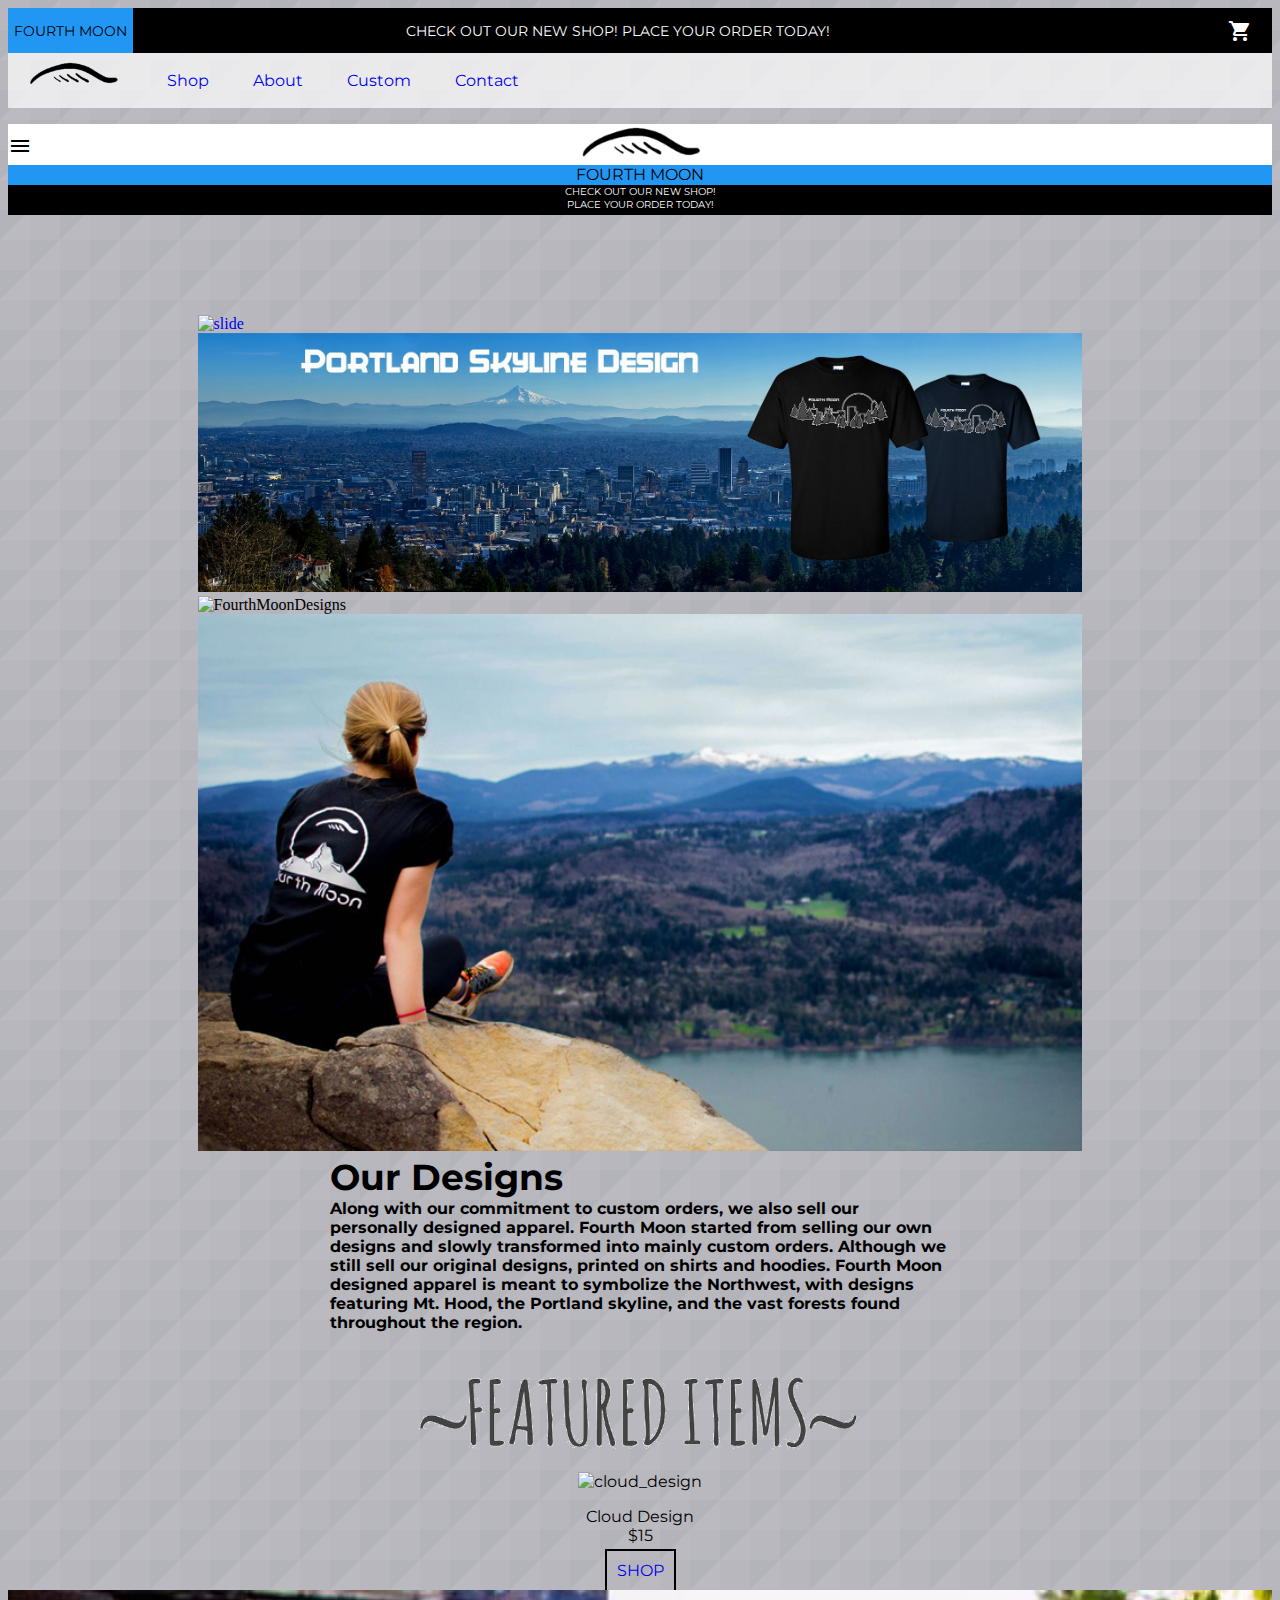
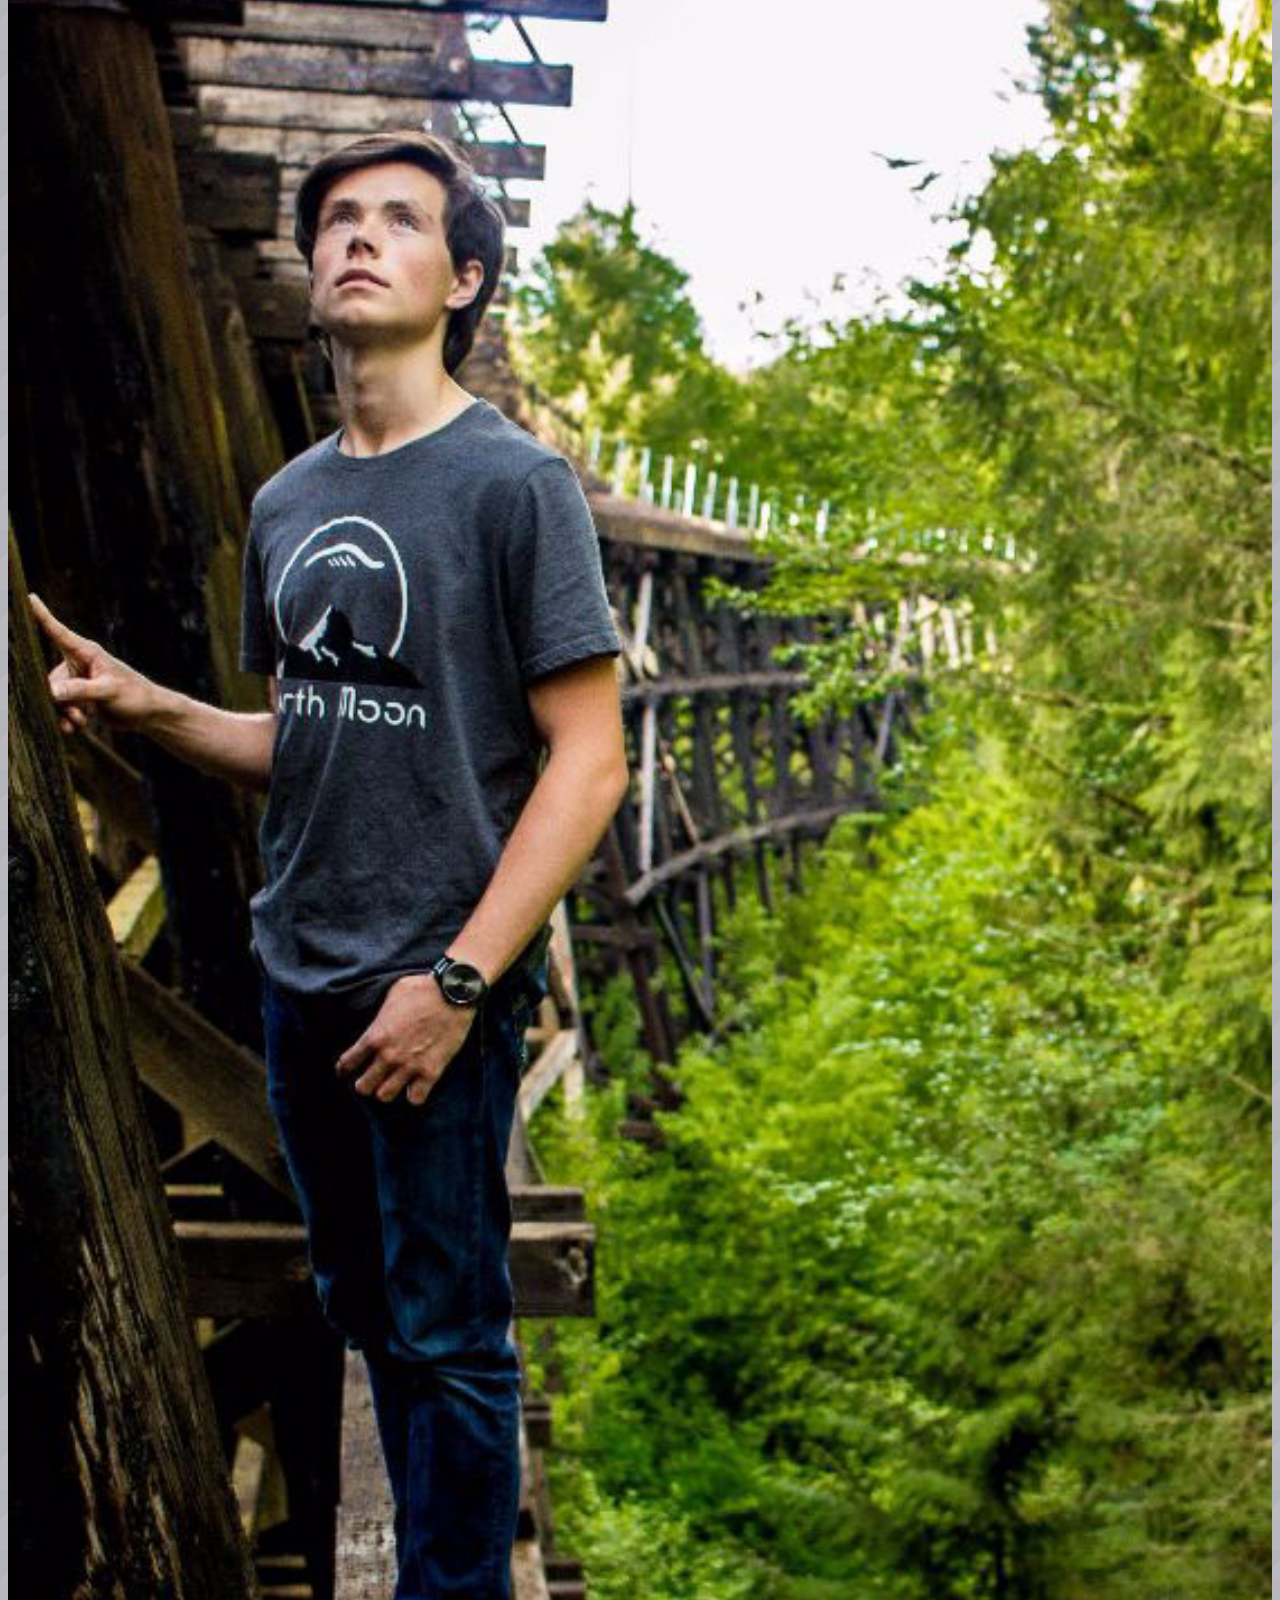
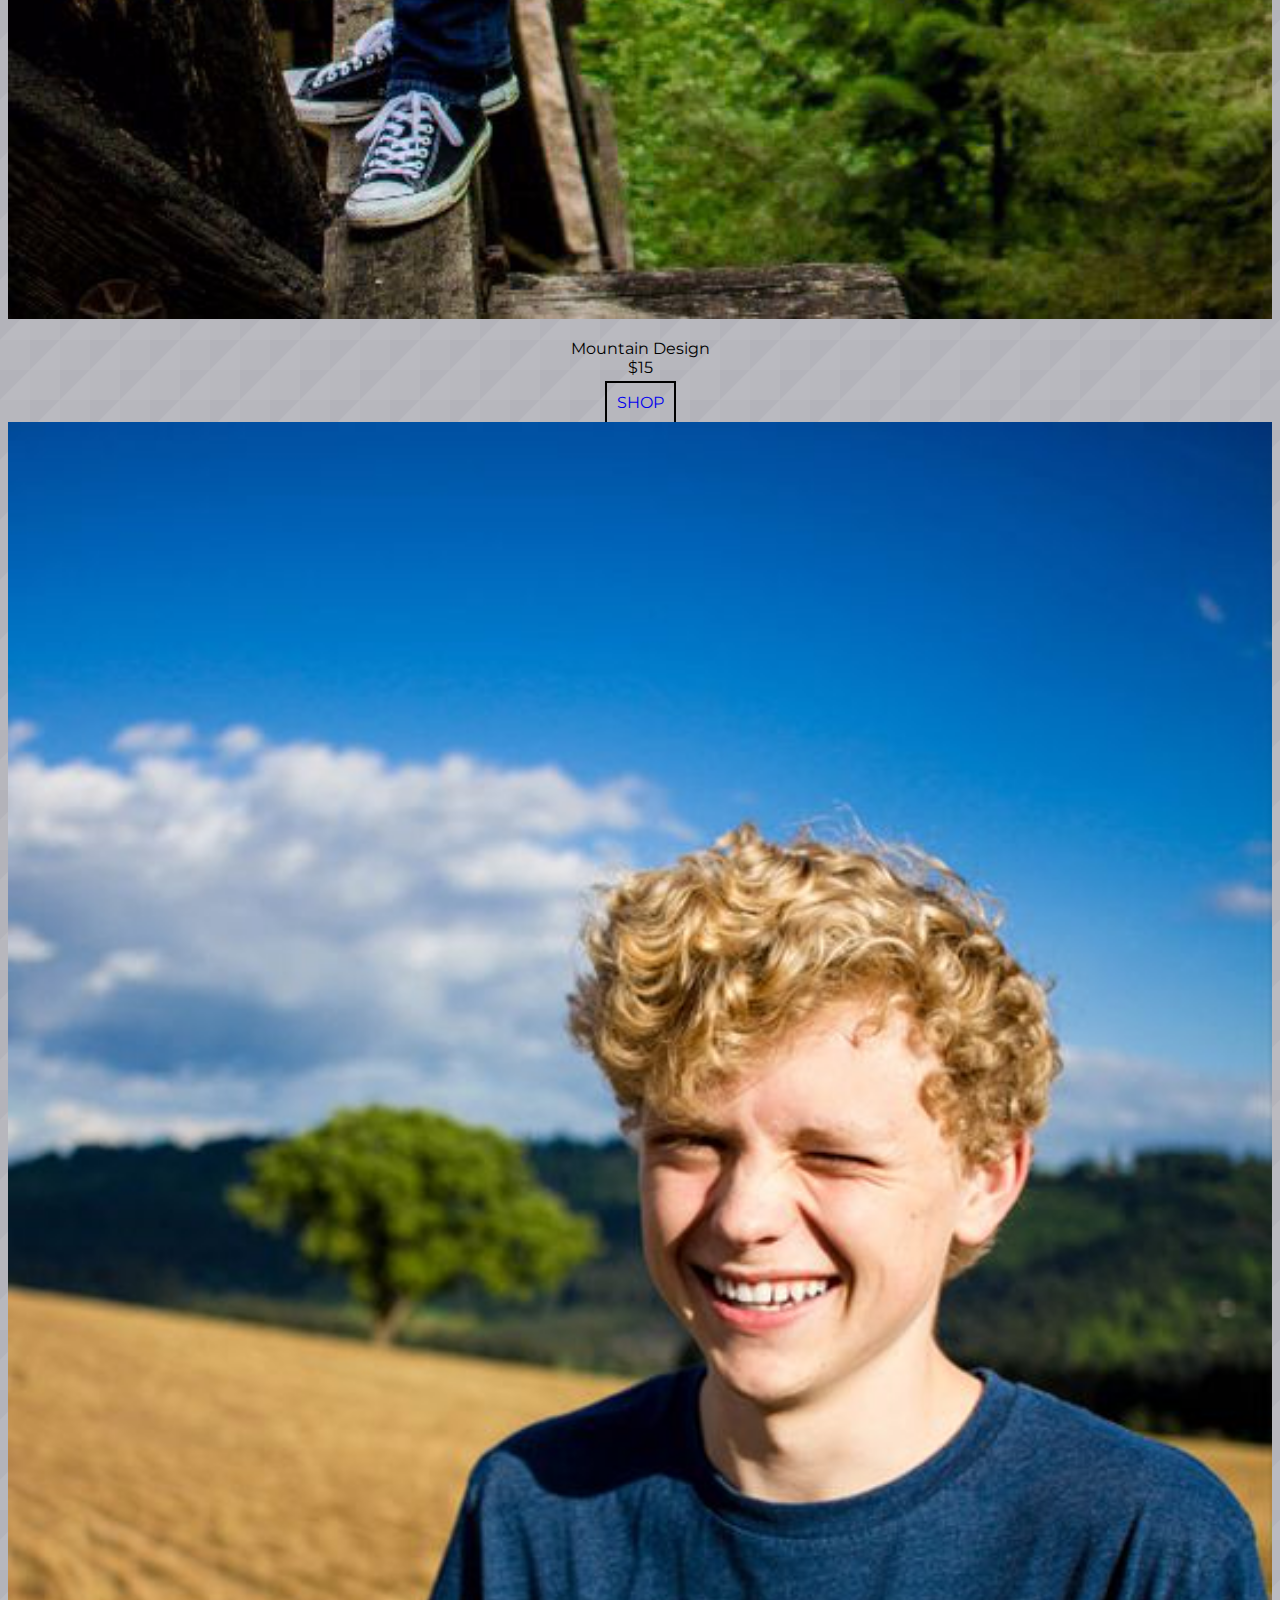
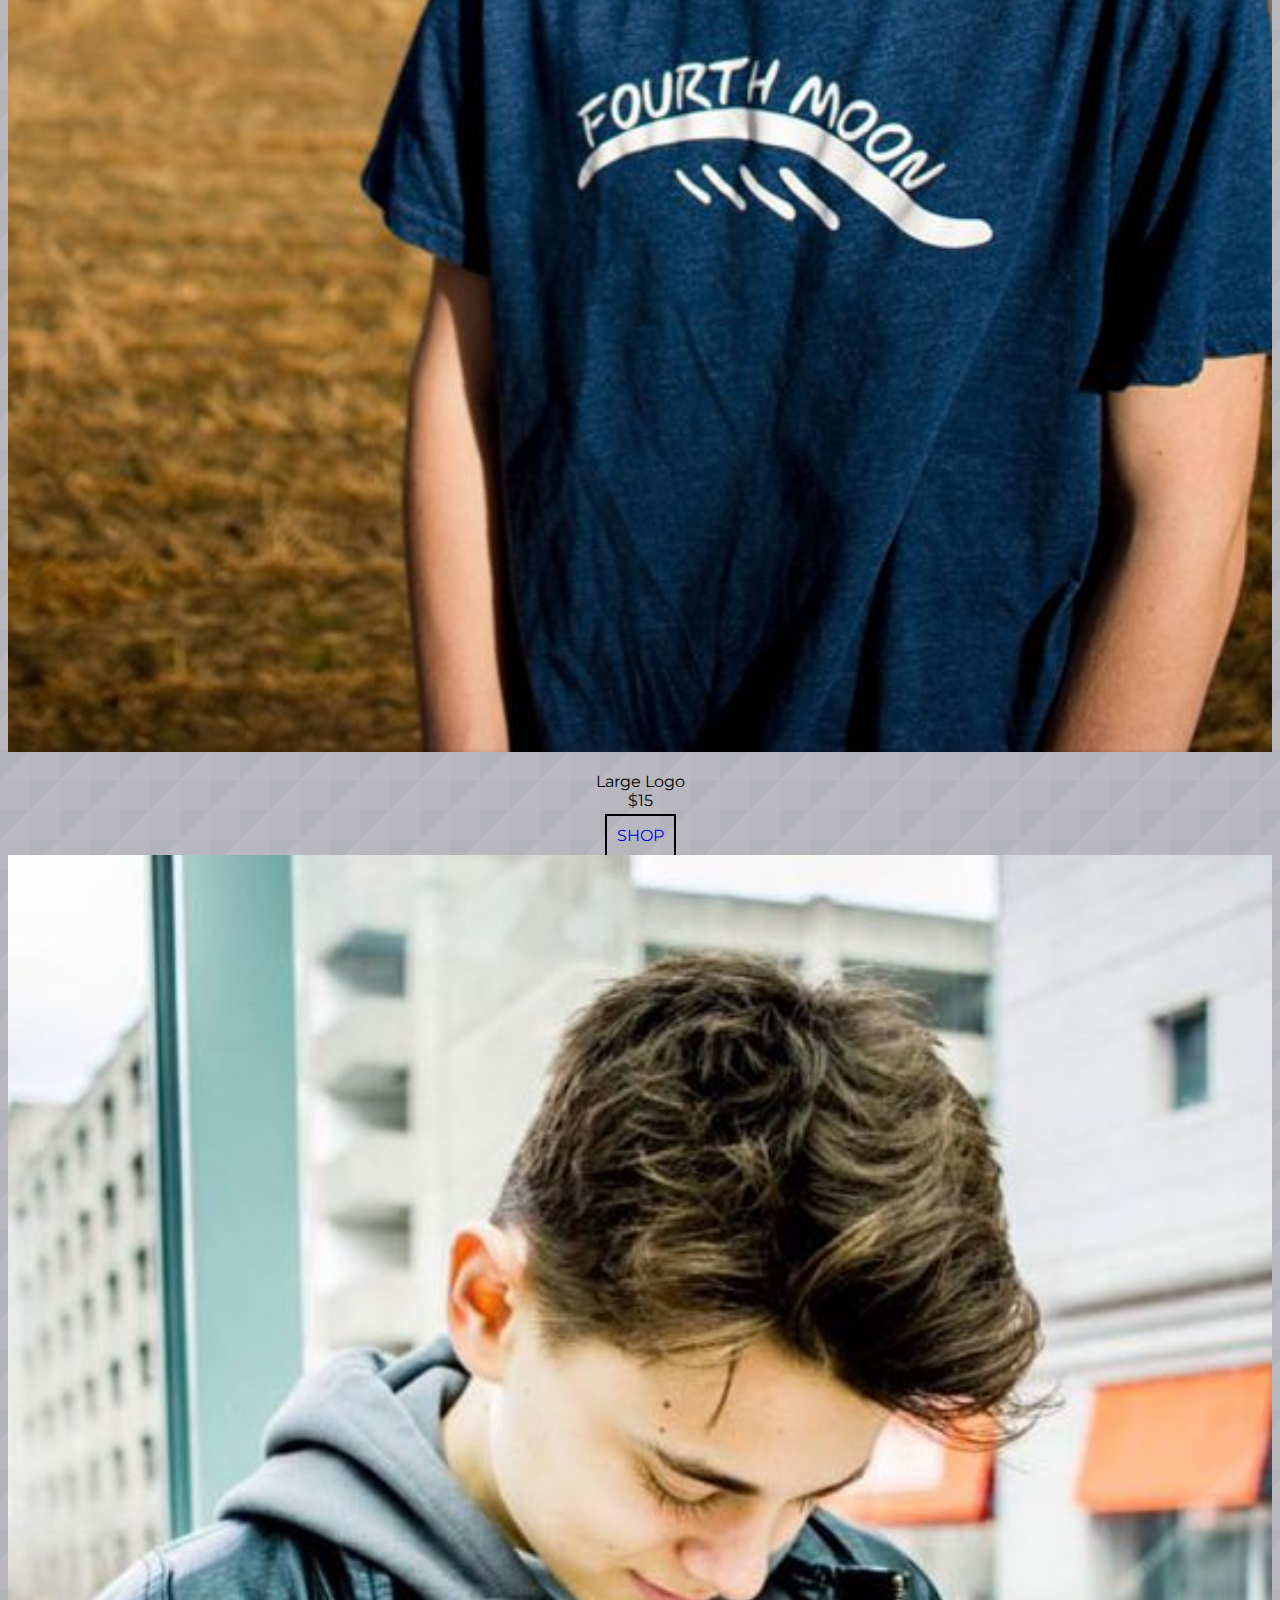
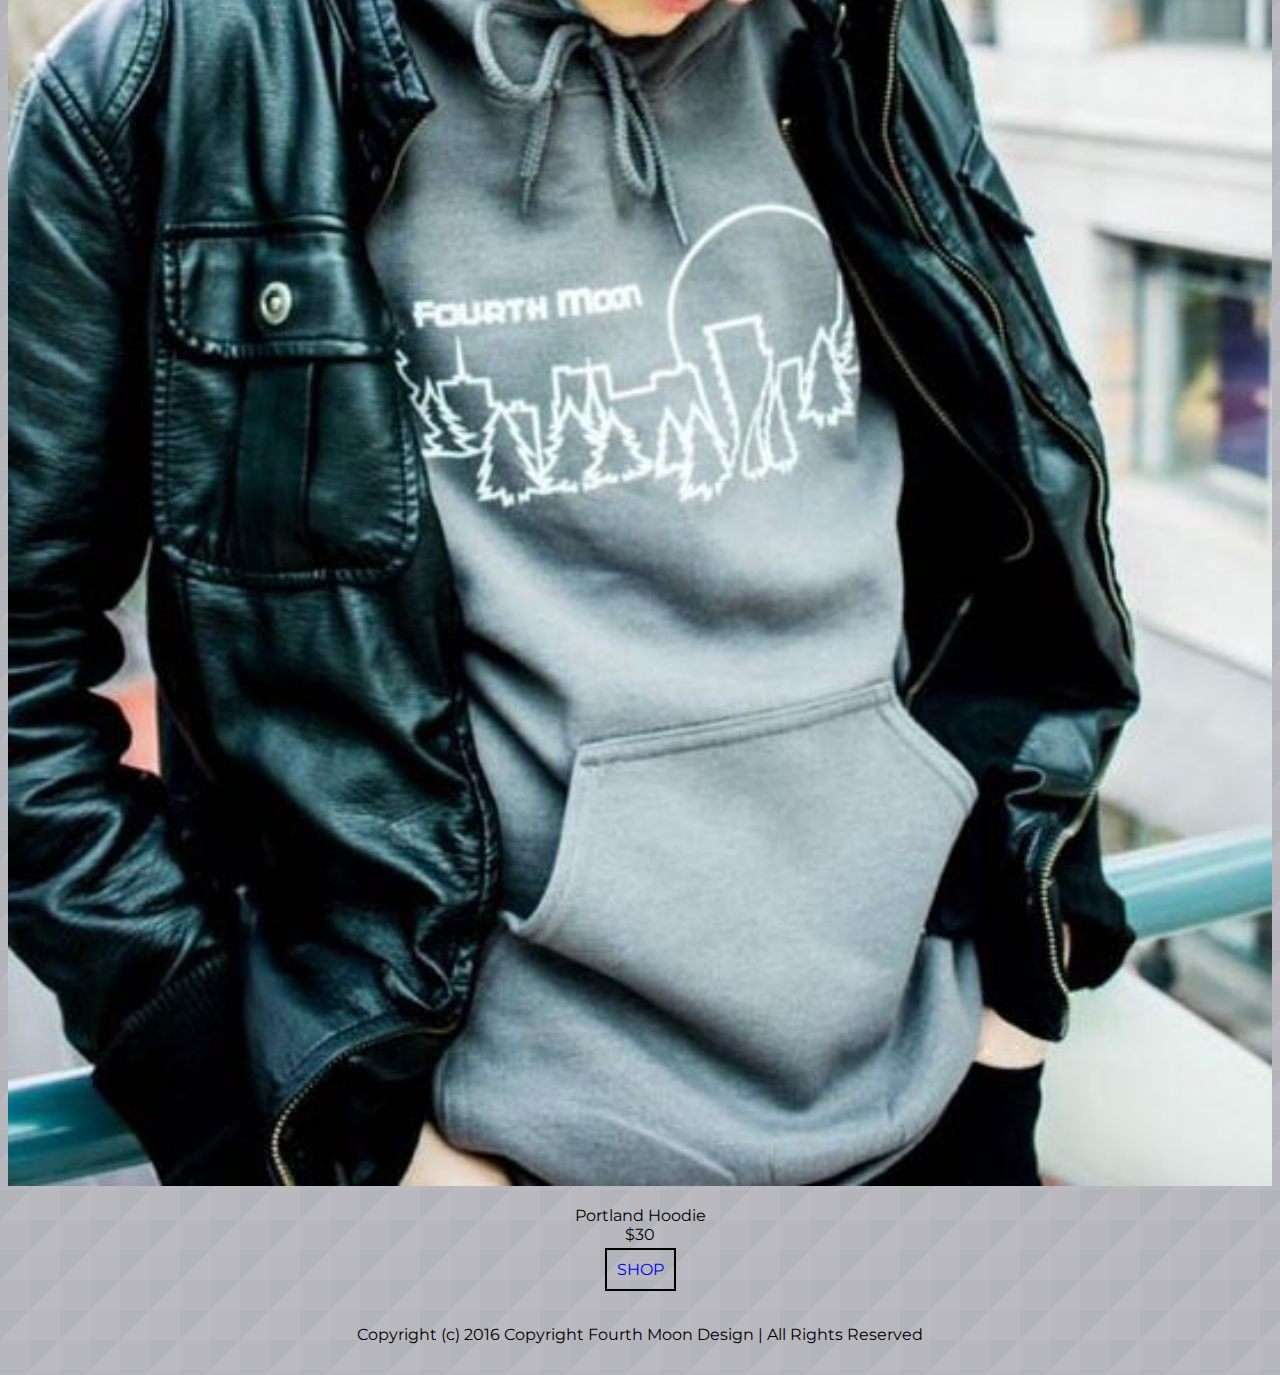
==== commit 0c533d99: "Whitespace Removal" ====
--- a/index.html
+++ b/index.html
@@ -1,4 +1,3 @@
-
 <!-- BEFORE UPLOAD:
 -ADD HOTJAR STUFF
 -ADD PHP STUFF
@@ -106,9 +105,8 @@
 <!-- Content -->
 
 <div class="slideshow">
-  <div><a href="http://shop.fourthmoondesign.com"><img src="img/slide/forest.jpg" alt="slide"></a></div>
+  <div><a href="http://fourthmoondesign.com/custom.php"><img src="img/slide/customblack.jpg" alt="slide"></a></div>
   <div><a href="http://shop.fourthmoondesign.com"><img src="img/slide/skyline.jpg" alt="slide"></a></div>
-  <div><a href="http://shop.fourthmoondesign.com"><img src="img/slide/chrispetebridge.jpg" alt="slide"></a></div>
 </div>
 
 <script src="http://code.jquery.com/jquery-1.11.0.min.js"></script>
@@ -131,32 +129,30 @@
 <div id="twopromo">
 
 <div class="w3-half">
-    <img src="img/customapparel.jpg" alt="custom_apparel">
+    <img src="img/blackad.jpg" alt="FourthMoonDesigns">
     <div style="text-align:center;" class="w3-container">
-      <p style="font-family:'Amatic SC';font-size:42px;font-weight:bold;margin:0;">CUSTOM APPAREL</p>
-      <p style="font-family:'Amatic SC';font-weight:bold;margin:0;margin-bottom:20px;word-wrap:break-word;">
-        WE OFFER THE OPTION OF CUSTOM DESIGNS. IF YOU WOULD PREFER TO HAVE AN
-        IMAGE OF YOUR OWN ON A HOODIE OR T-SHIRT, WE CAN DO IT. WE SELL CUSTOM
-        DESIGNS IN BULK OR SINGLES.</p>
-          <a class="button" href="custom.php">SHOP</a>
     </div>
 </div>
 
 <div class="w3-half">
     <img id="down" src="img/summertees.jpg" alt="summer_tees">
     <div style="text-align:center" class="w3-container">
-      <p style="font-family:'Amatic SC';font-size:42px;font-weight:bold;margin:0;">SUMMER TEES</p>
-      <p style="font-family:'Amatic SC';margin:0;font-weight:bold;margin-bottom:20px;word-wrap:break-word;">
-        START YOUR SUMMER RIGHT WITH A NEW FOURTH MOON T-SHIRT. CHOOSE ONE OF
-        OUR MULTIPLE DESIGNS, FRONT OR BACK. OUR APPAREL IS NOW AVAILIBLE IN
-        DIFFERENT COLOR AND ALL SIZES.</p>
-        <a class="button" href="http://shop.fourthmoondesign.com">SHOP</a>
     </div>
 </div>
 
-</div>
-
-<a href="http://shop.fourthmoondesign.com"><img style="margin-top:20px;" src="img/double.jpg" alt="double_image"></a>
+  <div class="w3-center" style="padding-left:15%;padding-right:15%;">
+    <p style="font-family:'Montserrat';font-size:36px;font-weight:bold;margin:0;">Our Designs</p>
+    <p style="font-family:'Montserrat';font-weight:bold;margin:0;margin-bottom:20px;word-wrap:break-word;">
+      Along with our commitment to custom orders, we also sell our personally designed apparel.
+      Fourth Moon started from selling our own designs and slowly transformed into mainly custom orders.
+      Although we still sell our original designs, printed on shirts and hoodies.
+      Fourth Moon designed apparel is meant to symbolize the Northwest, with designs featuring Mt. Hood, the Portland skyline,
+      and the vast forests found throughout the region.
+    </p>
+  </div>
+
+</div>
+
 
 <div class="featured">
 
